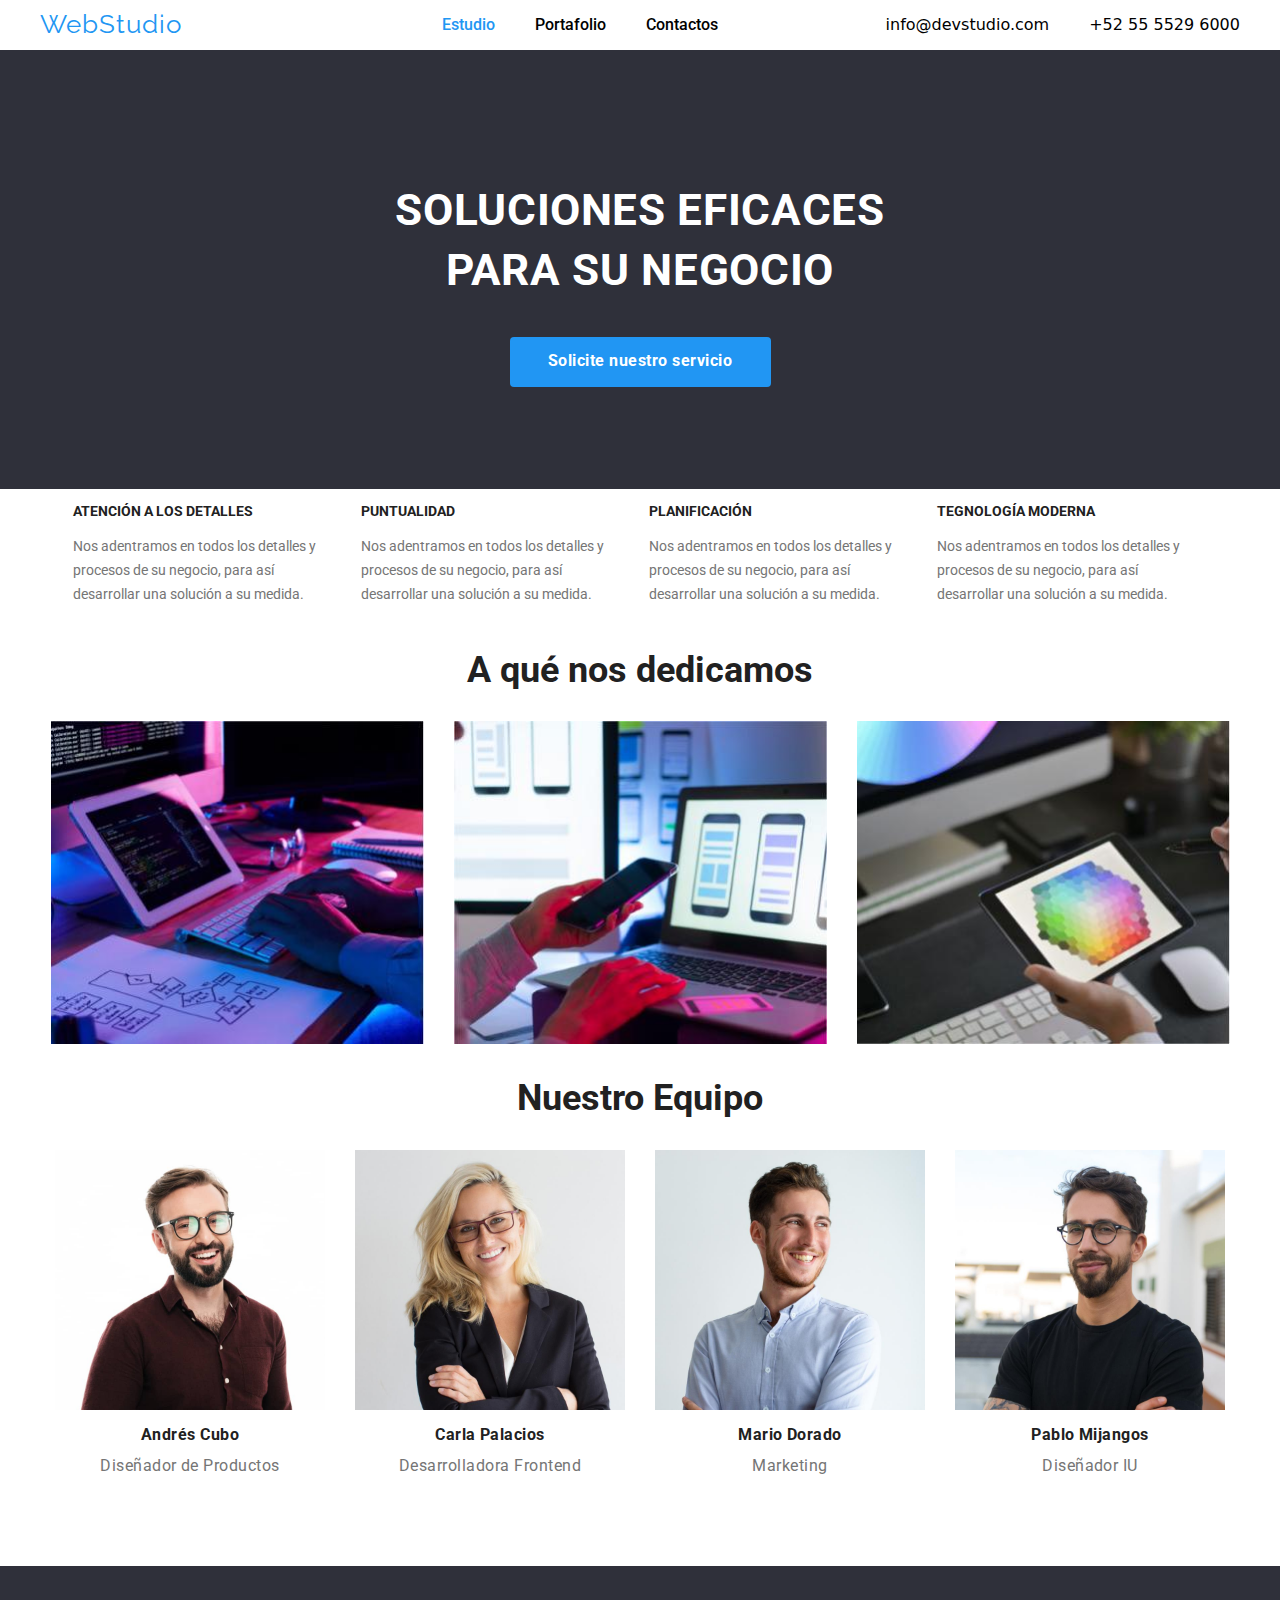
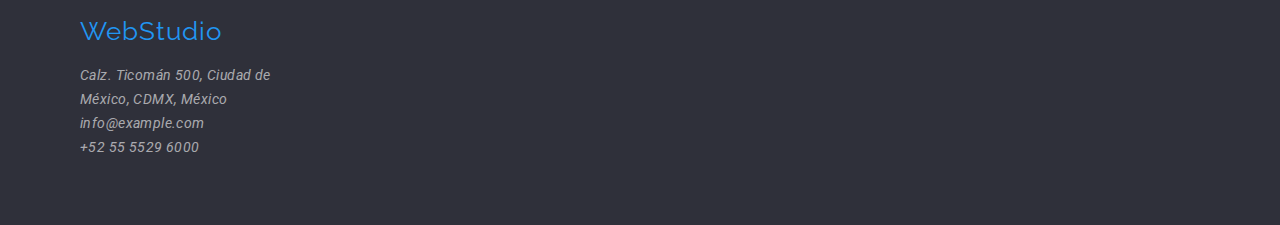
==== index.html @ a32d5612 "first commit" ====
<!DOCTYPE html>
<html lang="es">
  <head>
    <meta charset="UTF-8" />
    <meta name="viewport" content="width=device-width, initial-scale=1.0" />
    <title>WebStudio - Home</title>
    <link
      rel="stylesheet"
      href="https://cdnjs.cloudflare.com/ajax/libs/modern-normalize/1.0.0/modern-normalize.min.css"
    />
    <link rel="stylesheet" href="./CSS/styles.css" />
    <link rel="preconnect" href="https://fonts.googleapis.com" />
    <link rel="preconnect" href="https://fonts.gstatic.com" crossorigin />
    <link
      href="https://fonts.googleapis.com/css2?family=Raleway:wght@700&family=Roboto:wght@400;500;700&display=swap"
      rel="stylesheet"
    />
  </head>
  <body>
    <header class="container-header">
      <div class="container-nav">
        <a href="./index.html" class="logo-inicio">WebStudio</a>
        <nav>
          <ul class="site-nav">
            <li><a href="#" class="site-nav current">Estudio</a></li>
            <li><a href="./Portafolio.html" class="site-nav">Portafolio</a></li>
            <li><a href="#" class="site-nav">Contactos</a></li>
          </ul>
        </nav>
        <ul class="contacts-nav">
          <li>
            <a href="mailto:info@devstudio.com" class="contact-links"> info@devstudio.com</a>
          </li>
          <li><a href="tel:+525555296000" class="contact-links"> +52 55 5529 6000</a></li>
        </ul>
      </div>
    </header>
    <main>
      <section id="main__main" class="slogan-top">
        <div class="container-slogan-top">
          <h1>SOLUCIONES EFICACES PARA SU NEGOCIO</h1>
          <button type="button" class="boton-solicitud">Solicite nuestro servicio</button>
        </div>
      </section>
      <section id="main__descripcion">
        <ul class="descripcion-bloque container">
          <li>
            <h3 class="descripcion-titulos">ATENCIÓN A LOS DETALLES</h3>
            <p class="parrafos-descripcion container-text">
              Nos adentramos en todos los detalles y procesos de su negocio, para así desarrollar
              una solución a su medida.
            </p>
          </li>
          <li>
            <h3 class="descripcion-titulos">PUNTUALIDAD</h3>
            <p class="parrafos-descripcion container-text">
              Nos adentramos en todos los detalles y procesos de su negocio, para así desarrollar
              una solución a su medida.
            </p>
          </li>
          <li>
            <h3 class="descripcion-titulos">PLANIFICACIÓN</h3>
            <p class="parrafos-descripcion container-text">
              Nos adentramos en todos los detalles y procesos de su negocio, para así desarrollar
              una solución a su medida.
            </p>
          </li>
          <li>
            <h3 class="descripcion-titulos">TEGNOLOGÍA MODERNA</h3>
            <p class="parrafos-descripcion container-text">
              Nos adentramos en todos los detalles y procesos de su negocio, para así desarrollar
              una solución a su medida.
            </p>
          </li>
        </ul>
      </section>
      <section id="main__ofrecemos">
        <h2 class="que-ofrecemos-titulo">A qué nos dedicamos</h2>
        <ul class="imagenes-ofrecemos container">
          <li>
            <img src="./Images/caja-1.jpg" alt="primera-imagen-izq" width="373" />
          </li>
          <li>
            <img src="./Images/caja-2.jpg" alt="segunda-imagen-centro" width="373" />
          </li>
          <li>
            <img src="./Images/caja-3.jpg" alt="tercera-image-der" width="373" />
          </li>
        </ul>
      </section>
      <section id="main__Equipo" class="container-equipo">
        <h2 class="equipo">Nuestro Equipo</h2>
        <ul class="lista-img-equipo container">
          <li class="container-cards">
            <img
              class="imagen-equipo"
              src="./Images/Andres-Cubo.jpg"
              alt="Andres Cubo"
              width="270"
            />
            <h3 class="nombre">Andrés Cubo</h3>
            <p class="profesion">Diseñador de Productos</p>
          </li>
          <li class="container-cards">
            <img src="./Images/Carla-Palacios.jpg" width="270" alt="carla-palacios" />
            <h3 class="nombre">Carla Palacios</h3>
            <p class="profesion">Desarrolladora Frontend</p>
          </li>
          <li class="container-cards">
            <img src="./Images/Mario-Dorado.jpg" width="270" alt="mario-dorado" />
            <h3 class="nombre">Mario Dorado</h3>
            <p class="profesion">Marketing</p>
          </li>
          <li class="container-cards">
            <img src="./Images/Pablo-Mijangos.jpg" width="270" alt="pablo-mijangos" />
            <h3 class="nombre">Pablo Mijangos</h3>
            <p class="profesion">Diseñador IU</p>
          </li>
        </ul>
      </section>
    </main>
    <footer id="contacts-footer" class="footer-container">
      <div class="footer">
        <a href="#" class="logo-footer">WebStudio</a>
        <address>
          <div class="container-contact">
            <ul>
              <li>
                <a href="#" class="direccion">Calz. Ticomán 500, Ciudad de México, CDMX, México</a>
              </li>
              <li>
                <a class="email-footer" href="mailto:info@example.com"> info@example.com</a>
              </li>
              <li><a class="tel-footer" href="tel:+525555296000"> +52 55 5529 6000</a></li>
            </ul>
          </div>
        </address>
      </div>
    </footer>
  </body>
</html>
<!-- Este es el fin del codigo -->
---- CSS/styles.css ----
* a:link,
a:visited,
a:active {
  text-decoration: none;
}
.outline {
  outline: none;
}
ul {
  list-style: none;
}
.container {
  width: 1200px;
  padding-left: 15px;
  padding-right: 15px;
  margin: auto;
  background-color: #ffffff;
}
.logo-inicio {
  color: #2196f3;
  font-weight: normal;
  font-family: 'Raleway', sans-serif;
  font-size: 26px;
  letter-spacing: 0.04em;
  margin-right: 93px;
  justify-content: center;
  align-items: center;
  cursor: pointer;
  padding-top: 10px;
}
.site-nav {
  color: black;
  font-family: 'Roboto', Arial, Helvetica, sans-serif;
  font-weight: 500;
  display: flex;
  column-gap: 40px;
  justify-content: center;
  align-items: center;
}
.site-nav:hover,
.site-nav:focus {
  color: #2196f3;
}
.contact-links {
  color: black;
}
.contact-links:hover,
.contact-links:focus {
  color: #2196f3;
}
.contacts-nav {
  display: flex;
  column-gap: 40px;
  justify-content: center;
  align-items: center;
}
.current {
  color: #2196f3;
  font-family: 'Roboto', Arial, Helvetica, sans-serif;
}
.container-nav {
  width: 1200px;
  background-color: #ffffff;
  justify-content: space-between;
  display: flex;
}
.container-header {
  width: auto;
  background-color: #fff;
  justify-content: center;
  align-content: center;
  align-items: center;
  display: flex;
}
.boton-solicitud {
  color: white;
  font-family: 'Roboto', Arial, Helvetica, sans-serif;
  font-size: 16px;
  font-weight: 700;
  text-align: center;
  background-color: #2196f3;
  border: none;
  border-radius: 4px;
  width: 261px;
  height: 50px;
  cursor: pointer;
  letter-spacing: 0.5px;
}
.boton-solicitud:hover,
.boton-solicitud:focus {
  color: white;
  font-family: 'Roboto', Arial, Helvetica, sans-serif;
  font-size: 16px;
  text-align: center;
  background-color: #2196f3;
  border: none;
  border-radius: 4px;
  width: 261px;
  height: 50px;
  cursor: pointer;
  box-shadow: #000000 0px 4px 4px 0px;
}
.slogan-top {
  color: white;
  font-size: 22px;
  font-family: 'Roboto', Arial, Helvetica, sans-serif;
  font-weight: 900;
  text-align: center;
  background-color: #2f303a;
  align-items: center;
  width: auto;
  line-height: 60px;
  letter-spacing: 0.03em;
  display: block;
  border-style: none;
  margin-inline-end: 0px;
  margin-inline-start: 0px;
}
.container-slogan-top {
  width: 522px;
  padding-top: 100px;
  padding-left: 15px;
  padding-right: 15px;
  padding-bottom: 100px;
  margin: auto;
  align-items: center;
  background-color: #2f303a;
}
.descripcion-bloque {
  width: 1200px;
  box-sizing: border-box;
  display: flex;
  flex-wrap: wrap;
  justify-content: space-evenly;
}
.descripcion-titulos {
  font-family: 'roboto', Arial, Helvetica, sans-serif;
  font-weight: bolder;
  font-size: 14px;
  color: #212121;
  line-height: 16.41px;
}
.descripcion-titulos:hover,
.descripcion-titulos:focus {
  font-family: 'roboto', Arial, Helvetica, sans-serif;
  font-size: 14px;
  color: #757575;
}
.parrafos-descripcion {
  color: #757575;
  font-family: 'roboto', Arial, Helvetica, sans-serif;
  line-height: 24px;
  letter-spacing: 3%;
  font-size: 14px;
}
.que-ofrecemos-container {
  width: 1200;
  height: 486;
}
.que-ofrecemos-titulo {
  font-family: 'Roboto', Arial, Helvetica, sans-serif;
  font-size: 36px;
  letter-spacing: 3%;
  color: #212121;
  text-align: center;
}
.imagenes-ofrecemos {
  background: rgb(255, 255, 255);
  box-sizing: border-box;
  display: inline-flex;
  display: flex;
  gap: 30px;
  justify-content: center;
}
.equipo {
  font-family: 'Roboto', Arial, Helvetica, sans-serif;
  font-size: 36px;
  letter-spacing: 3%;
  color: #212121;
  text-align: center;
}
.container-equipo {
  width: 1200px;
  margin: auto;
  justify-content: center;
  background-color: rgb(255, 255, 255);
  flex-basis: content;
}
.lista-img-equipo {
  background: rgb(255, 255, 255);
  box-sizing: border-box;
  display: inline-flex;
  display: flex;
  gap: 30px;
  justify-content: center;
  margin-bottom: 30px;
}
.container-cards {
  width: 270px;
  background-color: #ffffff;
  padding-bottom: 15px;
  justify-content: center;
}
.container-cards:hover {
  width: 270px;
  background-color: #ffffff;
  padding-bottom: 15px;
  border-radius: 0px 0px 4px 4px;
  box-shadow: 0px 2px 1px 0px rgba(0, 0, 0, 0.2), 0px 1px 1px 0px rgba(0, 0, 0, 0.14),
    0px 1px 3px 0px rgba(0, 0, 0, 0.12);
  justify-content: center;
}
.container-cards-position {
  width: 1200px;
  background-color: #ffffff;
  display: flex;
  justify-items: center;
}
.crads-order-portfolio {
  display: flex;
  flex-wrap: wrap;
  gap: 25px;
  background-color: #ffffff;
}
.card-portafolio {
  width: 370px;
  display: inline-block;
  text-align: justify;
  background: #ffffff;
}
.card-portafolio:hover {
  width: 370px;
  display: inline-block;
  text-align: justify;
  border: 1px solid #eee;
  background: #ffffff;
  box-shadow: 1px 4px 6px 0px rgba(0, 0, 0, 0.16), 0px 4px 4px 0px rgba(0, 0, 0, 0.06),
    0px 1px 1px 0px rgba(0, 0, 0, 0.12);
  cursor: pointer;
}
.nombre {
  font-family: 'Roboto', Arial, Helvetica, sans-serif;
  font-size: 16px;
  font-weight: bolder;
  line-height: 10px;
  letter-spacing: 0.03em;
  color: #212121;
  text-align: center;
}
.profesion {
  font-family: 'Roboto', Arial, Helvetica, sans-serif;
  font-size: 16px;
  font-weight: 400;
  line-height: 19px;
  letter-spacing: 0.03em;
  color: #757575;
  text-align: center;
}
.logo-footer {
  color: #2196f3;
  font-weight: normal;
  font-family: 'Raleway', sans-serif;
  font-size: 26px;
  line-height: 31px;
  letter-spacing: 0.04em;
  width: 1200px;
  padding: 40px;
}
.direccion {
  font-family: 'Roboto', sans-serif;
  font-size: 14px;
  font-weight: 400;
  line-height: 24px;
  letter-spacing: 0.03em;
  text-align: left;
  color: #ffffff99;
}
.direccion:hover,
.direccion:focus {
  font-family: 'Roboto', sans-serif;
  font-size: 14px;
  font-weight: 400;
  line-height: 24px;
  letter-spacing: 0.03em;
  text-align: left;
  color: #ffffff;
}
.footer-container {
  width: auto;
  background-color: #2f303a;
  justify-content: center;
  padding-top: 50px;
  padding-bottom: 50px;
  display: flex;
  margin-top: 60px;
}
.footer {
  background: #2f303a;
  width: 1200px;
  /* display: flex; */
  background-color: #2f303a;
}
.container-contact {
  max-width: 240px;
  line-height: 10px;
}
.email-footer {
  font-family: 'Roboto', sans-serif;
  font-size: 14px;
  font-weight: 400;
  line-height: 24px;
  letter-spacing: 0.03em;
  text-align: left;
  color: #ffffff99;
}
.email-footer:hover,
.email-footer:focus {
  font-family: 'Roboto', sans-serif;
  font-size: 14px;
  font-weight: 400;
  line-height: 24px;
  letter-spacing: 0.03em;
  text-align: left;
  color: #ffffff;
}
.tel-footer {
  font-family: 'Roboto', sans-serif;
  font-size: 14px;
  font-weight: 400;
  line-height: 24px;
  letter-spacing: 0.03em;
  text-align: left;
  color: #ffffff99;
}
.tel-footer:hover,
.tel-footer:focus {
  font-family: 'Roboto', sans-serif;
  font-size: 14px;
  font-weight: 400;
  line-height: 24px;
  letter-spacing: 0.03em;
  text-align: left;
  color: #ffffff;
}
.botones-portafolio {
  display: flex;
  gap: 15px;
  justify-content: center;
  background-color: #ffffff;
  margin-top: 106px;
}
.boton-top-portafolio {
  width: 128px;
  height: 38px;
  top: 186px;
  left: 712px;
  border-radius: 4px;
  font-family: 'Roboto', sans-serif;
  font-size: 16px;
  font-weight: 500;
  line-height: 26px;
  letter-spacing: 0.03em;
  text-align: center;
  color: #212121;
  border: none;
  background-color: #2121;
  cursor: pointer;
}
.boton-top-portafolio:hover,
.boton-top-portafolio:focus {
  width: 128px;
  height: 38px;
  top: 186px;
  left: 712px;
  border-radius: 4px;
  font-family: 'Roboto', sans-serif;
  font-size: 16px;
  font-weight: 500;
  line-height: 26px;
  letter-spacing: 0.03em;
  text-align: center;
  color: #ffffff;
  border: none;
  background-color: #2196f3;
  cursor: pointer;
}
.container-images-portafolio {
  background-color: #fff;
  justify-content: center;
  align-content: center;
  display: flex;
  padding-bottom: 94px;
  padding-top: 94px;
}

.nombre-de-producto {
  font-family: 'Roboto', sans-serif;
  color: #212121;
  font-size: 18px;
  font-weight: 700;
  letter-spacing: 0.06em;
  text-align: left;
  width: 322px;
  /* box-sizing: content-box; */
  padding: 24px;
  padding-top: 20px;
  box-sizing: border-box;
  margin: 0px;
}
.nombre-de-producto-poster {
  font-family: 'Roboto', sans-serif;
  color: #212121;
  font-size: 18px;
  font-weight: 700;
  letter-spacing: 0.06em;
  text-align: left;
  width: 322px;
  box-sizing: content-box;
  padding: 24px;
  /* box-sizing: border-box; */
  margin: 0px;
}

.categoria {
  font-family: 'Roboto', sans-serif;
  color: #757575;
  font-size: 16px;
  font-weight: 400;
  line-height: 0;
  letter-spacing: 0.03rem;
  text-align: left;
  width: 322px;
  padding: 24px;
  padding-top: 2px;
  padding-bottom: 20px;
  box-sizing: border-box;
}
.categoria-2 {
  font-family: 'Roboto', sans-serif;
  color: #757575;
  font-size: 16px;
  font-weight: 400;
  line-height: 0;
  letter-spacing: 0.03rem;
  text-align: left;
  width: 322px;
  padding: 10px;
  margin-bottom: 0px;
  box-sizing: border-box;
}
.footer-container-portafolio {
  width: auto;
  background-color: #2f303a;
  justify-content: center;
  margin-top: 94px;
  padding-top: 60px;
  padding-bottom: 60px;
  display: flex;
}
.footer-portafolio {
  background: #2f303a;
  width: 1200px;
  /* display: flex; */
  background-color: #2f303a;
}
.direccion-portafolio {
  font-family: 'Roboto', sans-serif;
  font-size: 14px;
  font-weight: 400;
  line-height: 24px;
  letter-spacing: 0.03em;
  text-align: left;
  color: #ffffff99;
}
.direccion-portafolio:hover,
.direccion-portafolio:focus {
  font-family: 'Roboto', sans-serif;
  font-size: 14px;
  font-weight: 400px;
  line-height: 24px;
  letter-spacing: 0.03em;
  text-align: left;
  color: #ffffff;
}
.email-footer-portafolio {
  font-family: 'Roboto', sans-serif;
  font-size: 14px;
  font-weight: 400;
  line-height: 24px;
  letter-spacing: 0.03em;
  text-align: left;
  color: #ffffff99;
}
.email-footer-portafolio:hover,
.email-footer-portafolio:focus {
  font-family: 'Roboto', sans-serif;
  font-size: 14px;
  font-weight: 400;
  line-height: 24px;
  letter-spacing: 0.03em;
  text-align: left;
  color: #ffffff;
}
.tel-footer-portafolio {
  font-family: 'Roboto', sans-serif;
  font-size: 14px;
  font-weight: 400;
  line-height: 24px;
  letter-spacing: 0.03em;
  text-align: left;
  color: #ffffff99;
}
.tel-footer-portafolio:hover,
.tel-footer-portafolio:focus {
  font-family: 'Roboto', sans-serif;
  font-size: 14px;
  font-weight: 400;
  line-height: 24px;
  letter-spacing: 0.03em;
  text-align: left;
  color: #ffffff;
}
.container-text {
  width: 270px;
  gap: 30;
}
.texto-redes {
  color: #fff;
  font-family: 'Roboto', sans-serif;
  font-size: 14px;
  font-style: normal;
  font-weight: 700;
  line-height: normal;
  letter-spacing: 0.42px;
  text-transform: uppercase;
}
.redes-properties {
  width: 800px;
  background-color: #2f303a;
  margin-right: 800px;
}
/* Este es el fin del codigo */
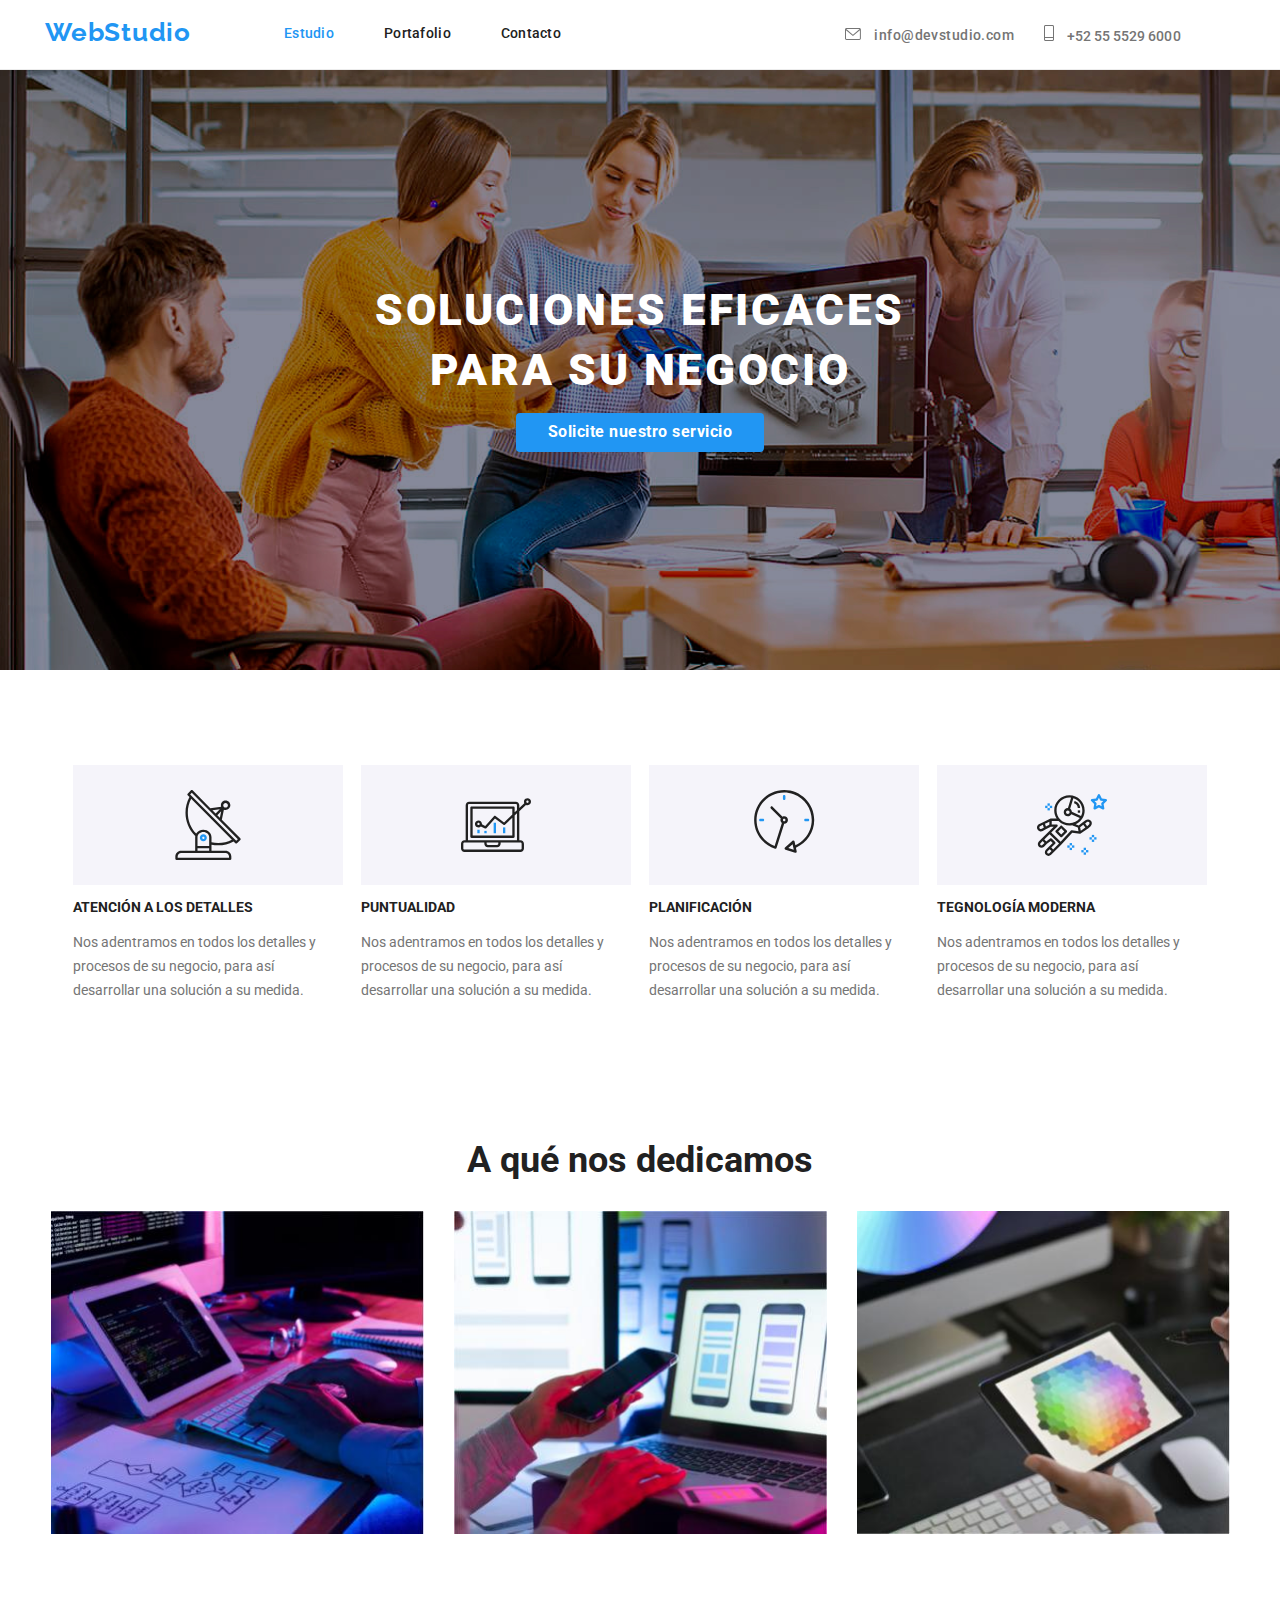
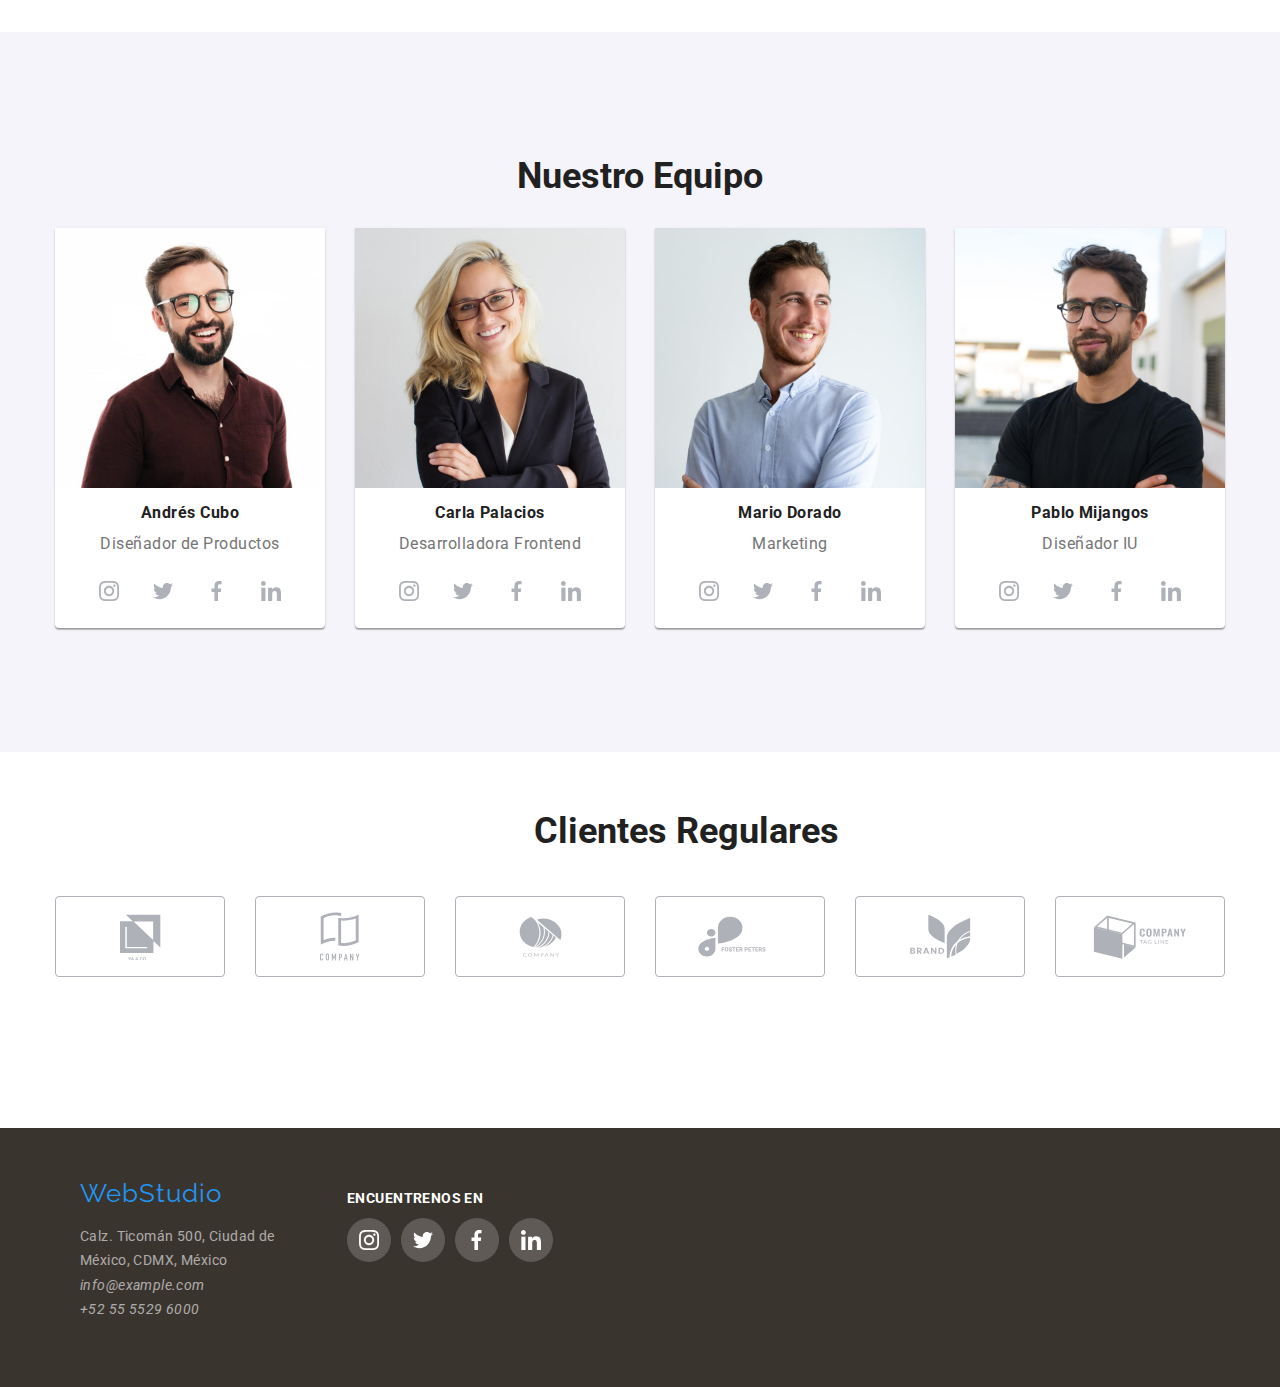
==== commit 0dc74299: "Commint 2" ====
--- a/index.html
+++ b/index.html
@@ -17,34 +17,59 @@
     />
   </head>
   <body>
-    <header class="container-header">
-      <div class="container-nav">
-        <a href="./index.html" class="logo-inicio">WebStudio</a>
-        <nav>
-          <ul class="site-nav">
-            <li><a href="#" class="site-nav current">Estudio</a></li>
-            <li><a href="./Portafolio.html" class="site-nav">Portafolio</a></li>
-            <li><a href="#" class="site-nav">Contactos</a></li>
-          </ul>
-        </nav>
-        <ul class="contacts-nav">
-          <li>
-            <a href="mailto:info@devstudio.com" class="contact-links"> info@devstudio.com</a>
-          </li>
-          <li><a href="tel:+525555296000" class="contact-links"> +52 55 5529 6000</a></li>
-        </ul>
-      </div>
+    <header class="container-header border-bottom">
+      <nav class="container navigation__container">
+        <ul class="list pv-main m-0">
+          <li class="container-logo">
+            <a href="./index.html" class="header-logo link current">
+              <span class="logo-blue"> WebStudio</span>
+            </a>
+          </li>
+        </ul>
+        <ul class="hero__navegation pv-main pv-navigavion m-0">
+          <li>
+            <a href="./index.html" class="header-menu current link"> Estudio</a>
+          </li>
+          <li>
+            <a href="./Portafolio.html" class="link">Portafolio</a>
+          </li>
+          <li>
+            <a href="#" class="link">Contacto</a>
+          </li>
+        </ul>
+        <ul class="hero__contact list pv-contacts m-0">
+          <li class="header-email link">
+            <svg class="icon-sobre header-email link">
+              <use href="./Images/icons/symbol-defs.svg#icon-sobre"></use>
+            </svg>
+            <a class="header-email gap-email link" href="mailto:info@devstudio.com"
+              >info@devstudio.com</a
+            >
+          </li>
+          <li class="p-0 header-tel">
+            <svg class="icon-tel header-tel link">
+              <use href="./Images/icons/symbol-defs.svg#icon-telefono"></use>
+            </svg>
+            <a class="header-tel gap-tel link" href="tel:+525555296000">+52 55 5529 6000</a>
+          </li>
+        </ul>
+      </nav>
     </header>
     <main>
-      <section id="main__main" class="slogan-top">
-        <div class="container-slogan-top">
-          <h1>SOLUCIONES EFICACES PARA SU NEGOCIO</h1>
+      <section id="main__main" class="slogan-top bg">
+        <div class="container-slogan-top m-0">
+          <h1 class="tamano-texto m-0">SOLUCIONES EFICACES PARA SU NEGOCIO</h1>
           <button type="button" class="boton-solicitud">Solicite nuestro servicio</button>
         </div>
       </section>
       <section id="main__descripcion">
         <ul class="descripcion-bloque container">
           <li>
+            <div class="icons-bg">
+              <svg class="bg-icon ventajas-icon">
+                <use href="./Images/icons/symbol-defs.svg#icon-antena"></use>
+              </svg>
+            </div>
             <h3 class="descripcion-titulos">ATENCIÓN A LOS DETALLES</h3>
             <p class="parrafos-descripcion container-text">
               Nos adentramos en todos los detalles y procesos de su negocio, para así desarrollar
@@ -52,6 +77,11 @@
             </p>
           </li>
           <li>
+            <div class="icons-bg">
+              <svg class="bg-icon ventajas-icon">
+                <use href="./Images/icons/symbol-defs.svg#icon-diagrama"></use>
+              </svg>
+            </div>
             <h3 class="descripcion-titulos">PUNTUALIDAD</h3>
             <p class="parrafos-descripcion container-text">
               Nos adentramos en todos los detalles y procesos de su negocio, para así desarrollar
@@ -59,6 +89,11 @@
             </p>
           </li>
           <li>
+            <div class="icons-bg">
+              <svg class="bg-icon ventajas-icon">
+                <use href="./Images/icons/symbol-defs.svg#icon-reloj"></use>
+              </svg>
+            </div>
             <h3 class="descripcion-titulos">PLANIFICACIÓN</h3>
             <p class="parrafos-descripcion container-text">
               Nos adentramos en todos los detalles y procesos de su negocio, para así desarrollar
@@ -66,6 +101,11 @@
             </p>
           </li>
           <li>
+            <div class="icons-bg">
+              <svg class="bg-icon ventajas-icon">
+                <use href="./Images/icons/symbol-defs.svg#icon-astronauta"></use>
+              </svg>
+            </div>
             <h3 class="descripcion-titulos">TEGNOLOGÍA MODERNA</h3>
             <p class="parrafos-descripcion container-text">
               Nos adentramos en todos los detalles y procesos de su negocio, para así desarrollar
@@ -74,7 +114,7 @@
           </li>
         </ul>
       </section>
-      <section id="main__ofrecemos">
+      <section id="main__ofrecemos" class="que-ofrecemos-container">
         <h2 class="que-ofrecemos-titulo">A qué nos dedicamos</h2>
         <ul class="imagenes-ofrecemos container">
           <li>
@@ -100,42 +140,240 @@
             />
             <h3 class="nombre">Andrés Cubo</h3>
             <p class="profesion">Diseñador de Productos</p>
+            <ul class="icons-list p-0">
+              <li class="icon-item">
+                <a href="" class="icon-item">
+                  <svg class="social-media-icons-cards">
+                    <use href="./Images/icons/symbol-defs.svg#icon-instagram"></use>
+                  </svg>
+                </a>
+              </li>
+              <li class="icon-item">
+                <a href="" class="icon-item"
+                  ><svg class="social-media-icons-cards">
+                    <use href="./Images/icons/symbol-defs.svg#icon-twitter"></use>
+                  </svg>
+                </a>
+              </li>
+              <li class="icon-item">
+                <a href="" class="icon-item"
+                  ><svg class="social-media-icons-cards">
+                    <use href="./Images/icons/symbol-defs.svg#icon-facebook"></use>
+                  </svg>
+                </a>
+              </li>
+              <li class="icon-item">
+                <a href="" class="icon-item"
+                  ><svg class="social-media-icons-cards">
+                    <use href="./Images/icons/symbol-defs.svg#icon-linkedin"></use>
+                  </svg>
+                </a>
+              </li>
+            </ul>
           </li>
           <li class="container-cards">
             <img src="./Images/Carla-Palacios.jpg" width="270" alt="carla-palacios" />
             <h3 class="nombre">Carla Palacios</h3>
             <p class="profesion">Desarrolladora Frontend</p>
+            <ul class="icons-list p-0">
+              <li class="icon-item">
+                <a href="" class="icon-item">
+                  <svg class="social-media-icons-cards">
+                    <use href="./Images/icons/symbol-defs.svg#icon-instagram"></use>
+                  </svg>
+                </a>
+              </li>
+              <li class="icon-item">
+                <a href="" class="icon-item"
+                  ><svg class="social-media-icons-cards">
+                    <use href="./Images/icons/symbol-defs.svg#icon-twitter"></use>
+                  </svg>
+                </a>
+              </li>
+              <li class="icon-item">
+                <a href="" class="icon-item"
+                  ><svg class="social-media-icons-cards">
+                    <use href="./Images/icons/symbol-defs.svg#icon-facebook"></use>
+                  </svg>
+                </a>
+              </li>
+              <li class="icon-item">
+                <a href="" class="icon-item"
+                  ><svg class="social-media-icons-cards">
+                    <use href="./Images/icons/symbol-defs.svg#icon-linkedin"></use>
+                  </svg>
+                </a>
+              </li>
+            </ul>
           </li>
           <li class="container-cards">
             <img src="./Images/Mario-Dorado.jpg" width="270" alt="mario-dorado" />
             <h3 class="nombre">Mario Dorado</h3>
             <p class="profesion">Marketing</p>
+            <ul class="icons-list p-0">
+              <li class="icon-item">
+                <a href="" class="icon-item">
+                  <svg class="social-media-icons-cards">
+                    <use href="./Images/icons/symbol-defs.svg#icon-instagram"></use>
+                  </svg>
+                </a>
+              </li>
+              <li class="icon-item">
+                <a href="" class="icon-item"
+                  ><svg class="social-media-icons-cards">
+                    <use href="./Images/icons/symbol-defs.svg#icon-twitter"></use>
+                  </svg>
+                </a>
+              </li>
+              <li class="icon-item">
+                <a href="" class="icon-item"
+                  ><svg class="social-media-icons-cards">
+                    <use href="./Images/icons/symbol-defs.svg#icon-facebook"></use>
+                  </svg>
+                </a>
+              </li>
+              <li class="icon-item">
+                <a href="" class="icon-item"
+                  ><svg class="social-media-icons-cards">
+                    <use href="./Images/icons/symbol-defs.svg#icon-linkedin"></use>
+                  </svg>
+                </a>
+              </li>
+            </ul>
           </li>
           <li class="container-cards">
             <img src="./Images/Pablo-Mijangos.jpg" width="270" alt="pablo-mijangos" />
             <h3 class="nombre">Pablo Mijangos</h3>
             <p class="profesion">Diseñador IU</p>
+            <ul class="icons-list p-0">
+              <li class="icon-item">
+                <a href="" class="icon-item">
+                  <svg class="social-media-icons-cards">
+                    <use href="./Images/icons/symbol-defs.svg#icon-instagram"></use>
+                  </svg>
+                </a>
+              </li>
+              <li class="icon-item">
+                <a href="" class="icon-item"
+                  ><svg class="social-media-icons-cards">
+                    <use href="./Images/icons/symbol-defs.svg#icon-twitter"></use>
+                  </svg>
+                </a>
+              </li>
+              <li class="icon-item">
+                <a href="" class="icon-item"
+                  ><svg class="social-media-icons-cards">
+                    <use href="./Images/icons/symbol-defs.svg#icon-facebook"></use>
+                  </svg>
+                </a>
+              </li>
+              <li class="icon-item">
+                <a href="" class="icon-item"
+                  ><svg class="social-media-icons-cards">
+                    <use href="./Images/icons/symbol-defs.svg#icon-linkedin"></use>
+                  </svg>
+                </a>
+              </li>
+            </ul>
+          </li>
+        </ul>
+      </section>
+      <section id="clientes" class="container-clientes">
+        <h2 class="p-0 p-1 estilo-clientes-titulo">Clientes Regulares</h2>
+        <ul class="container-icons-clientes p-0">
+          <li class="icons-list-clientes">
+            <a href="" class="recuadro-exterior medidas-recuadro">
+              <svg class="icon-cliente1 icon-hover">
+                <use href="./Images/icons/symbol-defs.svg#icon-clientes-regulares-1"></use>
+              </svg>
+            </a>
+          </li>
+          <li class="icons-list-clientes">
+            <a href="" class="recuadro-exterior medidas-recuadro">
+              <svg class="icon-cliente2 icon-hover">
+                <use href="./Images/icons/symbol-defs.svg#icon-clientes-regulares-2"></use>
+              </svg>
+            </a>
+          </li>
+          <li class="icons-list-clientes">
+            <a href="" class="recuadro-exterior medidas-recuadro">
+              <svg class="icon-cliente3 icon-hover">
+                <use href="./Images/icons/symbol-defs.svg#icon-clientes-regulares-3"></use>
+              </svg>
+            </a>
+          </li>
+          <li class="icons-list-clientes">
+            <a href="" class="recuadro-exterior medidas-recuadro">
+              <svg class="icon-cliente4 icon-hover">
+                <use href="./Images/icons/symbol-defs.svg#icon-clientes-regulares-4"></use>
+              </svg>
+            </a>
+          </li>
+          <li class="icons-list-clientes">
+            <a href="" class="recuadro-exterior medidas-recuadro">
+              <svg class="icon-cliente5 icon-hover">
+                <use href="./Images/icons/symbol-defs.svg#icon-clientes-regulares-5"></use>
+              </svg>
+            </a>
+          </li>
+          <li class="icons-list-clientes">
+            <a href="" class="recuadro-exterior medidas-recuadro">
+              <svg class="icon-cliente6 icon-hover">
+                <use href="./Images/icons/symbol-defs.svg#icon-clientes-regulares-6"></use>
+              </svg>
+            </a>
           </li>
         </ul>
       </section>
     </main>
     <footer id="contacts-footer" class="footer-container">
-      <div class="footer">
-        <a href="#" class="logo-footer">WebStudio</a>
-        <address>
-          <div class="container-contact">
-            <ul>
-              <li>
-                <a href="#" class="direccion">Calz. Ticomán 500, Ciudad de México, CDMX, México</a>
-              </li>
-              <li>
-                <a class="email-footer" href="mailto:info@example.com"> info@example.com</a>
-              </li>
-              <li><a class="tel-footer" href="tel:+525555296000"> +52 55 5529 6000</a></li>
-            </ul>
-          </div>
-        </address>
-      </div>
+      <address class="footer">
+        <div class="container-contact">
+          <a href="#" class="logo-footer">WebStudio</a>
+          <ul>
+            <li>
+              <a href="#" class="direccion">Calz. Ticomán 500, Ciudad de México, CDMX, México</a>
+            </li>
+            <li>
+              <a class="email-footer" href="mailto:info@example.com"> info@example.com</a>
+            </li>
+            <li><a class="tel-footer" href="tel:+525555296000"> +52 55 5529 6000</a></li>
+          </ul>
+        </div>
+        <div class="redes-footer-container">
+          <h2 class="redes-footer-title">encuentrenos en</h2>
+          <ul class="icons-list-footer p-0">
+            <li class="icon-item-footer">
+              <a href="" class="icon-item-footer">
+                <svg class="social-media-icons-cards-footer">
+                  <use href="./Images/icons/symbol-defs.svg#icon-instagram"></use>
+                </svg>
+              </a>
+            </li>
+            <li class="icon-item-footer">
+              <a href="" class="icon-item-footer"
+                ><svg class="social-media-icons-cards-footer">
+                  <use href="./Images/icons/symbol-defs.svg#icon-twitter"></use>
+                </svg>
+              </a>
+            </li>
+            <li class="icon-item-footer">
+              <a href="" class="icon-item-footer"
+                ><svg class="social-media-icons-cards-footer">
+                  <use href="./Images/icons/symbol-defs.svg#icon-facebook"></use>
+                </svg>
+              </a>
+            </li>
+            <li class="icon-item-footer">
+              <a href="" class="icon-item-footer"
+                ><svg class="social-media-icons-cards-footer">
+                  <use href="./Images/icons/symbol-defs.svg#icon-linkedin"></use>
+                </svg>
+              </a>
+            </li>
+          </ul>
+        </div>
+      </address>
     </footer>
   </body>
 </html>
--- a/CSS/styles.css
+++ b/CSS/styles.css
@@ -3,11 +3,21 @@
 a:active {
   text-decoration: none;
 }
+:root {
+  --blue: #2196f3;
+  --black: #212121;
+}
 .outline {
   outline: none;
 }
 ul {
   list-style: none;
+}
+.p-0 {
+  margin: 0px;
+}
+.p-1 {
+  margin-left: 93px;
 }
 .container {
   width: 1200px;
@@ -16,6 +26,135 @@
   margin: auto;
   background-color: #ffffff;
 }
+/* Prueba de nuevos atributos del header */
+.list {
+  list-style: none;
+}
+.border-bottom {
+  border-bottom: #ececec 1px solid;
+}
+.navigation__container {
+  width: 1200px;
+  display: flex;
+  background-color: #ffffff;
+  padding-left: 5px;
+}
+.pv-main {
+  padding: 24px 0px 25px 0px;
+}
+.pv-navigavion {
+  padding-left: 93px;
+}
+.pv-contacts {
+  padding-left: 284px;
+}
+.hero__navegation {
+  display: flex;
+  column-gap: 50px;
+  justify-content: flex-start;
+  align-content: center;
+  background-color: #ffffff;
+}
+.p-0 {
+  padding: 0px;
+}
+.m-0 {
+  margin: 0%;
+}
+.header-menu.current {
+  color: var(--blue);
+}
+.logo-blue {
+  color: var(--blue);
+  text-align: right;
+  font-family: 'Raleway';
+  font-size: 26px;
+  font-style: normal;
+  font-weight: 700;
+  letter-spacing: 0.03em;
+  cursor: pointer;
+}
+.link {
+  color: #212121;
+  font-family: 'Roboto', sans-serif;
+  font-size: 14px;
+  font-weight: 500;
+  line-height: 1.17em;
+  letter-spacing: 0.02em;
+  text-align: left;
+  cursor: pointer;
+}
+.link:hover {
+  color: var(--blue);
+}
+.link:focus {
+  color: var(--blue);
+}
+.header-logo {
+  padding-left: 0px;
+}
+.hero__contact {
+  display: flex;
+  justify-content: flex-end;
+  align-items: center;
+  background-color: #ffffff;
+}
+.header-email {
+  font-family: 'Roboto', sans-serif;
+  color: #757575;
+  font-size: 14px;
+  font-style: normal;
+  font-weight: 500;
+  line-height: 1.17em;
+  letter-spacing: 0.03em;
+  cursor: pointer;
+  background-color: #ffffff;
+}
+.header-email:hover .icon-sobre {
+  color: var(--blue);
+  fill: var(--blue);
+}
+.header-tel {
+  color: #757575;
+  font-family: 'Roboto', sans-serif;
+  font-size: 14px;
+  font-style: normal;
+  font-weight: 500;
+  line-height: 1.17em;
+  letter-spacing: 0.03px;
+  cursor: pointer;
+  background-color: #fff;
+}
+.header-tel:hover .icon-tel {
+  color: var(--blue);
+  fill: #2196f3;
+}
+.gap-email {
+  padding-left: 10px;
+  padding-right: 30px;
+}
+.gap-tel {
+  padding-left: 10px;
+}
+.icon-sobre {
+  justify-content: center;
+  justify-items: center;
+  align-items: center;
+  width: 16px;
+  height: 12px;
+  fill: #757575;
+  cursor: pointer;
+}
+.icon-tel {
+  justify-content: center;
+  align-items: center;
+  width: 10px;
+  height: 16px;
+  fill: #757575;
+  cursor: pointer;
+  background-color: #ffffff;
+}
+/* Fin codigo de prueba */
 .logo-inicio {
   color: #2196f3;
   font-weight: normal;
@@ -29,20 +168,23 @@
   padding-top: 10px;
 }
 .site-nav {
-  color: black;
+  color: #212121;
   font-family: 'Roboto', Arial, Helvetica, sans-serif;
   font-weight: 500;
   display: flex;
-  column-gap: 40px;
-  justify-content: center;
-  align-items: center;
+  column-gap: 50px;
+  justify-content: center;
+  align-items: center;
+  padding: 0%;
+  margin: 0px;
+  background-color: #ffffff;
 }
 .site-nav:hover,
 .site-nav:focus {
   color: #2196f3;
 }
 .contact-links {
-  color: black;
+  color: #757575;
 }
 .contact-links:hover,
 .contact-links:focus {
@@ -50,9 +192,13 @@
 }
 .contacts-nav {
   display: flex;
+  font-family: 'roboto';
+  font-weight: 500;
+  font-size: 14px;
   column-gap: 40px;
   justify-content: center;
   align-items: center;
+  margin-left: 0;
 }
 .current {
   color: #2196f3;
@@ -66,7 +212,15 @@
 }
 .container-header {
   width: auto;
-  background-color: #fff;
+  background-color: #ffffff;
+  justify-content: center;
+  align-content: center;
+  align-items: center;
+  display: flex;
+}
+.container-logo {
+  width: auto;
+  background-color: #ffffff;
   justify-content: center;
   align-content: center;
   align-items: center;
@@ -81,10 +235,9 @@
   background-color: #2196f3;
   border: none;
   border-radius: 4px;
-  width: 261px;
-  height: 50px;
   cursor: pointer;
   letter-spacing: 0.5px;
+  padding: 10px 32px;
 }
 .boton-solicitud:hover,
 .boton-solicitud:focus {
@@ -95,10 +248,9 @@
   background-color: #2196f3;
   border: none;
   border-radius: 4px;
-  width: 261px;
-  height: 50px;
   cursor: pointer;
   box-shadow: #000000 0px 4px 4px 0px;
+  padding: 10px 32px;
 }
 .slogan-top {
   color: white;
@@ -116,15 +268,129 @@
   margin-inline-end: 0px;
   margin-inline-start: 0px;
 }
+.tamano-texto {
+  font-family: Roboto;
+  font-size: 44px;
+  font-weight: 900;
+  line-height: 60px;
+  letter-spacing: 0.06em;
+  text-align: center;
+  /* width: 696px; */
+}
+.ventajas-icon {
+  width: 70px;
+  height: 70px;
+}
+.bg {
+  background-image: url(../Images/Imagen.png);
+  background-size: cover;
+  background-repeat: no-repeat;
+  height: 600px;
+}
 .container-slogan-top {
-  width: 522px;
-  padding-top: 100px;
+  width: 696px;
+  padding-top: 210px;
   padding-left: 15px;
   padding-right: 15px;
-  padding-bottom: 100px;
+  padding-bottom: 210px;
   margin: auto;
   align-items: center;
-  background-color: #2f303a;
+  /* background-color: #2f303a; */
+}
+.icons-bg {
+  background-color: #f5f4fa;
+  width: 270px;
+  height: 120px;
+  justify-items: center;
+  justify-content: center;
+  align-content: center;
+  align-items: center;
+  display: flex;
+}
+.icon-contacts:hover {
+  fill: #2196f3;
+  background-color: #ffffff;
+}
+.icons-list {
+  display: flex;
+  justify-content: center;
+  align-items: center;
+  gap: 10px;
+  background-color: #ffffff;
+}
+.icon-item {
+  fill: #afb1b8;
+  width: 44px;
+  height: 44px;
+  border-radius: 50%;
+  background-color: #ffffff;
+  display: flex;
+  justify-content: center;
+  justify-items: center;
+  align-items: center;
+  align-content: center;
+}
+.icon-item:hover,
+.icon-item:focus {
+  background-color: #2196f3;
+  fill: #ffffff;
+  outline: none;
+}
+
+/* iconos de las redes footer  */
+.redes-footer-title {
+  color: #fff;
+  font-family: Roboto;
+  font-size: 14px;
+  font-style: normal;
+  font-weight: 700;
+  line-height: normal;
+  letter-spacing: 0.42px;
+  text-transform: uppercase;
+}
+.icons-list-footer {
+  display: flex;
+  justify-content: center;
+  align-items: center;
+  gap: 10px;
+}
+.icon-item-footer {
+  fill: rgb(255, 255, 255);
+  width: 44px;
+  height: 44px;
+  border-radius: 50%;
+  background-color: rgba(255, 255, 255, 0.1);
+  display: flex;
+  justify-content: center;
+  justify-items: center;
+  align-items: center;
+  align-content: center;
+}
+.icon-item-footer:hover,
+.icon-item-footer:focus {
+  background-color: #2196f3;
+  fill: #ffffff;
+  outline: none;
+}
+.social-media-icons-cards-footer {
+  width: 20px;
+  height: 20px;
+}
+.redes-footer-container {
+  justify-content: flex-start;
+  align-content: flex-start;
+  /* background-color: #00a748; */
+}
+/* fin iconos footer  */
+
+.social-media-icons-cards {
+  width: 20px;
+  height: 20px;
+}
+.social-media-icons-cards:hover {
+  fill: #ffffff;
+  width: 20px;
+  height: 20px;
 }
 .descripcion-bloque {
   width: 1200px;
@@ -132,6 +398,7 @@
   display: flex;
   flex-wrap: wrap;
   justify-content: space-evenly;
+  padding-top: 95px;
 }
 .descripcion-titulos {
   font-family: 'roboto', Arial, Helvetica, sans-serif;
@@ -154,8 +421,11 @@
   font-size: 14px;
 }
 .que-ofrecemos-container {
-  width: 1200;
-  height: 486;
+  width: auto;
+  padding-top: 94px;
+  background-color: #ffffff;
+  justify-content: center;
+  justify-items: center;
 }
 .que-ofrecemos-titulo {
   font-family: 'Roboto', Arial, Helvetica, sans-serif;
@@ -165,12 +435,13 @@
   text-align: center;
 }
 .imagenes-ofrecemos {
-  background: rgb(255, 255, 255);
+  width: 1200;
+  background: #ffffff;
   box-sizing: border-box;
-  display: inline-flex;
   display: flex;
   gap: 30px;
   justify-content: center;
+  padding-bottom: 94px;
 }
 .equipo {
   font-family: 'Roboto', Arial, Helvetica, sans-serif;
@@ -180,14 +451,15 @@
   text-align: center;
 }
 .container-equipo {
-  width: 1200px;
-  margin: auto;
-  justify-content: center;
-  background-color: rgb(255, 255, 255);
+  width: auto;
+  justify-content: center;
+  background-color: #f5f4fa;
   flex-basis: content;
+  padding-bottom: 94px;
+  padding-top: 94px;
 }
 .lista-img-equipo {
-  background: rgb(255, 255, 255);
+  background: #f5f4fa;
   box-sizing: border-box;
   display: inline-flex;
   display: flex;
@@ -199,6 +471,10 @@
   width: 270px;
   background-color: #ffffff;
   padding-bottom: 15px;
+  justify-content: center;
+  border-radius: 0px 0px 4px 4px;
+  box-shadow: 0px 2px 1px 0px rgba(0, 0, 0, 0.2), 0px 1px 1px 0px rgba(0, 0, 0, 0.14),
+    0px 1px 3px 0px rgba(0, 0, 0, 0.12);
   justify-content: center;
 }
 .container-cards:hover {
@@ -211,10 +487,10 @@
   justify-content: center;
 }
 .container-cards-position {
-  width: 1200px;
-  background-color: #ffffff;
-  display: flex;
-  justify-items: center;
+  /* width: 1200px;
+  background-color: #af1bff;
+  display: flex;
+  justify-items: center; */
 }
 .crads-order-portfolio {
   display: flex;
@@ -223,17 +499,18 @@
   background-color: #ffffff;
 }
 .card-portafolio {
-  width: 370px;
+  width: 371px;
   display: inline-block;
   text-align: justify;
   background: #ffffff;
+  border: 1px solid #eee;
 }
 .card-portafolio:hover {
-  width: 370px;
+  width: 371px;
   display: inline-block;
   text-align: justify;
+  background: #ffffff;
   border: 1px solid #eee;
-  background: #ffffff;
   box-shadow: 1px 4px 6px 0px rgba(0, 0, 0, 0.16), 0px 4px 4px 0px rgba(0, 0, 0, 0.06),
     0px 1px 1px 0px rgba(0, 0, 0, 0.12);
   cursor: pointer;
@@ -255,6 +532,136 @@
   letter-spacing: 0.03em;
   color: #757575;
   text-align: center;
+}
+/* aqui comienza el codigo seccion cliente */
+.container-clientes {
+  width: auto;
+  justify-content: center;
+  background-color: #ffffff;
+  flex-basis: content;
+  padding-top: 59px;
+  padding-bottom: 151px;
+}
+.p-clientes {
+  margin: 0%;
+}
+.container-icons-clientes {
+  display: flex;
+  justify-content: center;
+  align-items: center;
+  gap: 30px;
+  background-color: #ffffff;
+}
+.estilo-clientes-titulo {
+  font-family: 'Roboto', Arial, Helvetica, sans-serif;
+  font-size: 36px;
+  letter-spacing: 3%;
+  color: #212121;
+  text-align: center;
+  padding-bottom: 44px;
+}
+.icon-cliente1 {
+  fill: #afb1b8;
+  width: 41px;
+  height: 46.7px;
+}
+.icon-cliente2 {
+  fill: #afb1b8;
+  width: 40px;
+  height: 52px;
+}
+.icon-cliente3 {
+  fill: #afb1b8;
+  width: 43px;
+  height: 41px;
+}
+.icon-cliente4 {
+  fill: #afb1b8;
+  width: 84px;
+  height: 41px;
+}
+.icon-cliente5 {
+  fill: #afb1b8;
+  width: 63px;
+  height: 45px;
+}
+.icon-cliente6 {
+  fill: #afb1b8;
+  width: 94px;
+  height: 44px;
+}
+.icon-hover:hover,
+.icon-hover:focus {
+  fill: #2196f3;
+  transition: 0.3s;
+  outline: none;
+}
+.recuadro-exterior {
+  width: 170px;
+  height: 81px;
+  justify-items: center;
+  justify-content: center;
+  align-content: center;
+  align-items: center;
+  border: 1px solid #afb1b8;
+  border-radius: 4px;
+  display: flex;
+  background-color: #ffffff;
+}
+.recuadro-exterior:hover,
+.recuadro-exterior:focus {
+  border: 1px solid #2196f3;
+  border-radius: 4px;
+  background-color: #ffffff;
+  transition: 0.3s;
+  outline: none;
+}
+/* final codigo seccion clientes */
+
+.logo-footer {
+  color: #2196f3;
+  font-weight: 700;
+  font-family: 'Raleway';
+  font-size: 26px;
+  font-style: normal;
+  letter-spacing: 0.04em;
+  width: 1200px;
+  text-align: left;
+  /* padding-top: 60px; */
+}
+.direccion {
+  font-family: 'Roboto';
+  font-size: 14px;
+  font-weight: 400;
+  line-height: 1.71;
+  letter-spacing: 0.03em;
+  text-align: left;
+  font-style: normal;
+  color: #ffffff99;
+}
+.direccion:hover,
+.direccion:focus {
+  font-family: 'Roboto', sans-serif;
+  font-size: 14px;
+  font-weight: 400;
+  line-height: 1.71;
+  letter-spacing: 0.03em;
+  text-align: left;
+  color: #ffffff;
+}
+.footer-container {
+  width: auto;
+  background-color: #3a342f;
+  justify-content: center;
+  padding-top: 50px;
+  padding-bottom: 50px;
+  display: flex;
+}
+.footer {
+  width: 1200px;
+  background-color: #3a342f;
+  gap: 70px;
+  display: flex;
 }
 .logo-footer {
   color: #2196f3;
@@ -266,43 +673,12 @@
   width: 1200px;
   padding: 40px;
 }
-.direccion {
-  font-family: 'Roboto', sans-serif;
-  font-size: 14px;
-  font-weight: 400;
-  line-height: 24px;
-  letter-spacing: 0.03em;
-  text-align: left;
-  color: #ffffff99;
-}
-.direccion:hover,
-.direccion:focus {
-  font-family: 'Roboto', sans-serif;
-  font-size: 14px;
-  font-weight: 400;
-  line-height: 24px;
-  letter-spacing: 0.03em;
-  text-align: left;
-  color: #ffffff;
-}
-.footer-container {
-  width: auto;
-  background-color: #2f303a;
-  justify-content: center;
-  padding-top: 50px;
-  padding-bottom: 50px;
-  display: flex;
-  margin-top: 60px;
-}
-.footer {
-  background: #2f303a;
-  width: 1200px;
-  /* display: flex; */
-  background-color: #2f303a;
-}
 .container-contact {
-  max-width: 240px;
-  line-height: 10px;
+  max-width: 237px;
+  /* line-height: 10px; */
+  /* background-color: #00a748; */
+  /* flex-direction: column;
+  display: flex; */
 }
 .email-footer {
   font-family: 'Roboto', sans-serif;
@@ -350,8 +726,8 @@
   margin-top: 106px;
 }
 .boton-top-portafolio {
-  width: 128px;
-  height: 38px;
+  /* width: 128px;
+  height: 38px; */
   top: 186px;
   left: 712px;
   border-radius: 4px;
@@ -368,8 +744,8 @@
 }
 .boton-top-portafolio:hover,
 .boton-top-portafolio:focus {
-  width: 128px;
-  height: 38px;
+  /* width: 128px;
+  height: 38px; */
   top: 186px;
   left: 712px;
   border-radius: 4px;
@@ -382,10 +758,30 @@
   color: #ffffff;
   border: none;
   background-color: #2196f3;
-  cursor: pointer;
+  border-radius: 4px;
+  background: #2196f3;
+  /* shadow-middle */
+  box-shadow: 0px 2px 2px 0px rgba(0, 0, 0, 0.12), 0px 1px 2px 0px rgba(0, 0, 0, 0.08),
+    0px 3px 1px 0px rgba(0, 0, 0, 0.1);
+  cursor: pointer;
+}
+.boton-Todo {
+  padding: 6px 18px 6px 17px;
+}
+.boton-Sitios-web {
+  padding: 6px 24px 6px 24px;
+}
+.boton-Aplicaciones {
+  padding: 6px 24px 6px 23px;
+}
+.boton-Diseño {
+  padding: 6px 26px 6px 25px;
+}
+.boton-Marketing {
+  padding: 6px 26px 6px 27px;
 }
 .container-images-portafolio {
-  background-color: #fff;
+  background-color: #ffffff;
   justify-content: center;
   align-content: center;
   display: flex;
@@ -451,17 +847,10 @@
 .footer-container-portafolio {
   width: auto;
   background-color: #2f303a;
-  justify-content: center;
-  margin-top: 94px;
-  padding-top: 60px;
-  padding-bottom: 60px;
-  display: flex;
-}
-.footer-portafolio {
-  background: #2f303a;
-  width: 1200px;
-  /* display: flex; */
-  background-color: #2f303a;
+  justify-content: right;
+}
+.footer-p {
+  padding: 60px 0px 47px 0px;
 }
 .direccion-portafolio {
   font-family: 'Roboto', sans-serif;
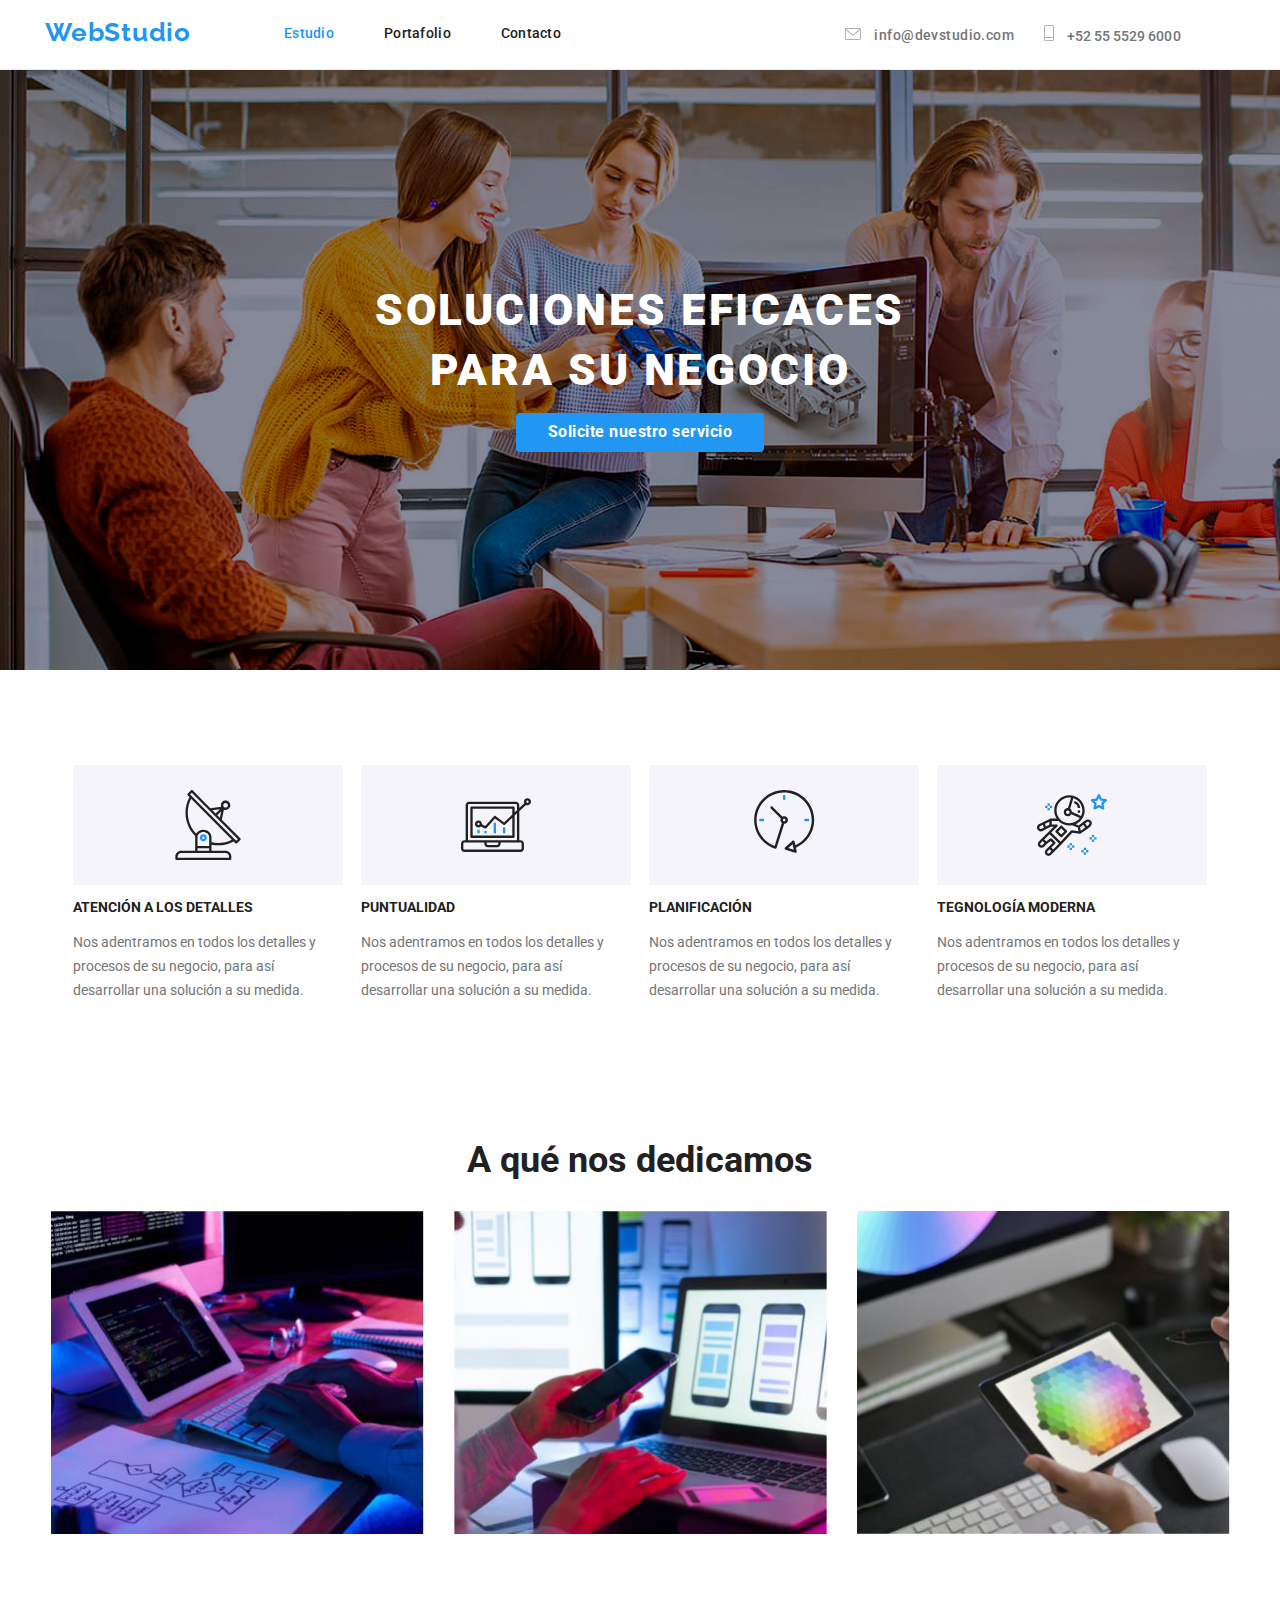
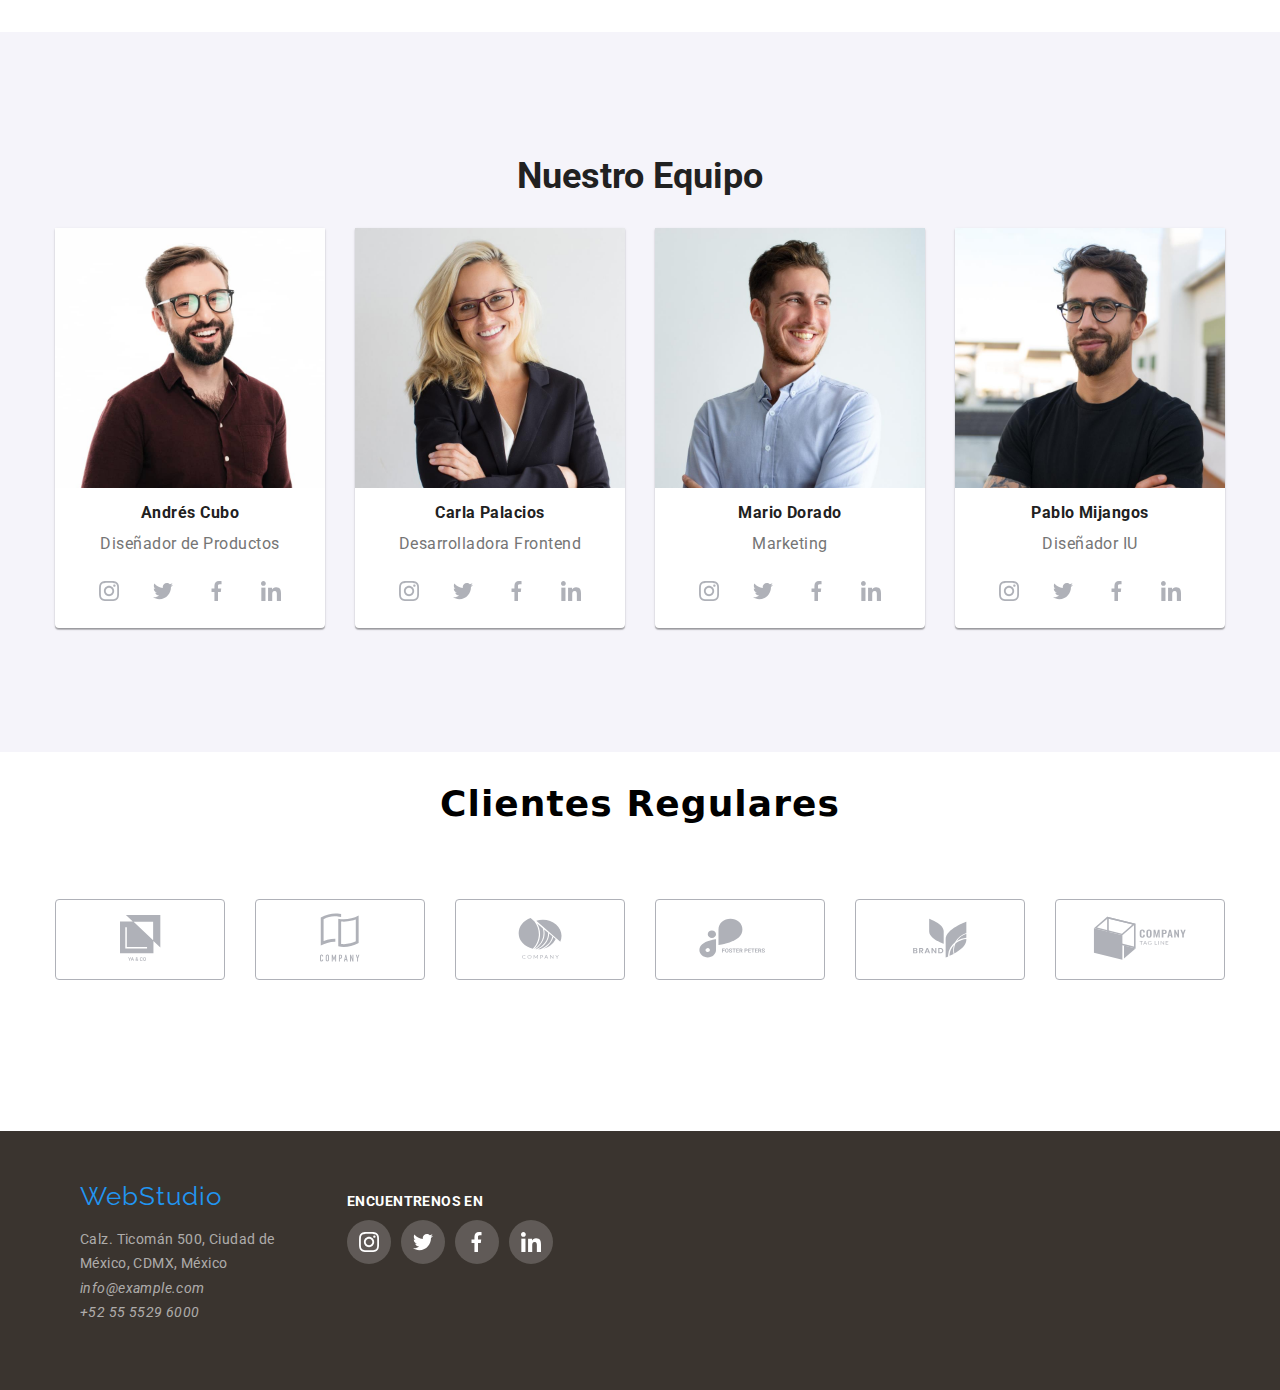
==== commit 5587b1e6: "Commint 3" ====
--- a/index.html
+++ b/index.html
@@ -278,47 +278,48 @@
           </li>
         </ul>
       </section>
-      <section id="clientes" class="container-clientes">
-        <h2 class="p-0 p-1 estilo-clientes-titulo">Clientes Regulares</h2>
-        <ul class="container-icons-clientes p-0">
-          <li class="icons-list-clientes">
-            <a href="" class="recuadro-exterior medidas-recuadro">
-              <svg class="icon-cliente1 icon-hover">
+      <section id="clients" class="container-clients section">
+        <h2 class="clients-title">Clientes Regulares</h2>
+        <ul class="clients-list p-0">
+          <li class="clients-item">
+            <a href="" class="clients-icon-left link">
+              <svg width="41" height="47">
                 <use href="./Images/icons/symbol-defs.svg#icon-clientes-regulares-1"></use>
-              </svg>
-            </a>
-          </li>
-          <li class="icons-list-clientes">
-            <a href="" class="recuadro-exterior medidas-recuadro">
-              <svg class="icon-cliente2 icon-hover">
+                >
+              </svg>
+            </a>
+          </li>
+          <li class="clients-item">
+            <a href="" class="clients-icon-left link">
+              <svg width="40" height="52">
                 <use href="./Images/icons/symbol-defs.svg#icon-clientes-regulares-2"></use>
               </svg>
             </a>
           </li>
-          <li class="icons-list-clientes">
-            <a href="" class="recuadro-exterior medidas-recuadro">
-              <svg class="icon-cliente3 icon-hover">
+          <li class="clients-item">
+            <a href="" class="clients-icon-left link">
+              <svg width="44" height="42">
                 <use href="./Images/icons/symbol-defs.svg#icon-clientes-regulares-3"></use>
               </svg>
             </a>
           </li>
-          <li class="icons-list-clientes">
-            <a href="" class="recuadro-exterior medidas-recuadro">
-              <svg class="icon-cliente4 icon-hover">
+          <li class="clients-item">
+            <a href="" class="clients-icon-left link">
+              <svg width="84" height="40">
                 <use href="./Images/icons/symbol-defs.svg#icon-clientes-regulares-4"></use>
               </svg>
             </a>
           </li>
-          <li class="icons-list-clientes">
-            <a href="" class="recuadro-exterior medidas-recuadro">
-              <svg class="icon-cliente5 icon-hover">
+          <li class="clients-item">
+            <a href="" class="clients-icon-left link">
+              <svg width="84" height="40">
                 <use href="./Images/icons/symbol-defs.svg#icon-clientes-regulares-5"></use>
               </svg>
             </a>
           </li>
-          <li class="icons-list-clientes">
-            <a href="" class="recuadro-exterior medidas-recuadro">
-              <svg class="icon-cliente6 icon-hover">
+          <li class="clients-item">
+            <a href="" class="clients-icon-left link">
+              <svg width="94px" height="44px">
                 <use href="./Images/icons/symbol-defs.svg#icon-clientes-regulares-6"></use>
               </svg>
             </a>
--- a/CSS/styles.css
+++ b/CSS/styles.css
@@ -6,6 +6,15 @@
 :root {
   --blue: #2196f3;
   --black: #212121;
+  --blue-text: rgb(33, 150, 243, 1);
+  --background-card: rgb(33, 150, 243, 0.9);
+  --dominant-color: rgb(33, 33, 33, 1);
+  --white-font: rgb(255, 255, 255, 1);
+  --background-title: rgb(47, 48, 58, 1);
+  --background-sub-title: rgb(47, 48, 58, 0.8);
+  --paragraph-color: rgb(117, 117, 117, 1);
+  --second-background: rgba(245, 244, 250, 1);
+  --border-icon: rgba(175, 177, 184, 1);
 }
 .outline {
   outline: none;
@@ -381,7 +390,7 @@
   align-content: flex-start;
   /* background-color: #00a748; */
 }
-/* fin iconos footer  */
+/* fin iconos footer aqui */
 
 .social-media-icons-cards {
   width: 20px;
@@ -485,12 +494,6 @@
   box-shadow: 0px 2px 1px 0px rgba(0, 0, 0, 0.2), 0px 1px 1px 0px rgba(0, 0, 0, 0.14),
     0px 1px 3px 0px rgba(0, 0, 0, 0.12);
   justify-content: center;
-}
-.container-cards-position {
-  /* width: 1200px;
-  background-color: #af1bff;
-  display: flex;
-  justify-items: center; */
 }
 .crads-order-portfolio {
   display: flex;
@@ -533,89 +536,67 @@
   color: #757575;
   text-align: center;
 }
+
 /* aqui comienza el codigo seccion cliente */
-.container-clientes {
-  width: auto;
-  justify-content: center;
-  background-color: #ffffff;
-  flex-basis: content;
-  padding-top: 59px;
+.section {
+  margin-top: 94px;
+  margin-bottom: 94px;
+}
+.container-clients {
+  width: 1200px;
+  padding-left: 15px;
+  padding-right: 15px;
   padding-bottom: 151px;
-}
-.p-clientes {
-  margin: 0%;
-}
-.container-icons-clientes {
-  display: flex;
-  justify-content: center;
-  align-items: center;
+  margin: auto;
+}
+.clients-title {
+  font-weight: 700;
+  font-size: 36px;
+  line-height: 1.2;
+  letter-spacing: 0.03em;
+  text-align: center;
+}
+.clients-list {
+  display: flex;
+  /* justify-content: space-between; */
   gap: 30px;
-  background-color: #ffffff;
-}
-.estilo-clientes-titulo {
-  font-family: 'Roboto', Arial, Helvetica, sans-serif;
-  font-size: 36px;
-  letter-spacing: 3%;
-  color: #212121;
-  text-align: center;
-  padding-bottom: 44px;
-}
-.icon-cliente1 {
-  fill: #afb1b8;
-  width: 41px;
-  height: 46.7px;
-}
-.icon-cliente2 {
-  fill: #afb1b8;
-  width: 40px;
-  height: 52px;
-}
-.icon-cliente3 {
-  fill: #afb1b8;
-  width: 43px;
-  height: 41px;
-}
-.icon-cliente4 {
-  fill: #afb1b8;
-  width: 84px;
-  height: 41px;
-}
-.icon-cliente5 {
-  fill: #afb1b8;
-  width: 63px;
-  height: 45px;
-}
-.icon-cliente6 {
-  fill: #afb1b8;
-  width: 94px;
-  height: 44px;
-}
-.icon-hover:hover,
-.icon-hover:focus {
-  fill: #2196f3;
-  transition: 0.3s;
-  outline: none;
-}
-.recuadro-exterior {
+  align-items: center;
+  justify-content: center;
+  justify-items: center;
+  align-items: center;
+  align-content: center;
+  padding-top: 44px;
+}
+.clients-item {
   width: 170px;
   height: 81px;
-  justify-items: center;
-  justify-content: center;
-  align-content: center;
-  align-items: center;
-  border: 1px solid #afb1b8;
+  border: 1px solid var(--border-icon);
+  fill: var(--border-icon);
   border-radius: 4px;
   display: flex;
-  background-color: #ffffff;
-}
-.recuadro-exterior:hover,
-.recuadro-exterior:focus {
-  border: 1px solid #2196f3;
-  border-radius: 4px;
-  background-color: #ffffff;
-  transition: 0.3s;
-  outline: none;
-}
+  justify-content: center;
+  align-items: center;
+  transition: border-color 250ms cubic-bezier(0.4, 0, 0.2, 1) 250ms;
+}
+.clients-item:hover {
+  border-color: var(--blue-text);
+  fill: var(--blue-text);
+  cursor: pointer;
+}
+.clients-icon-left {
+  padding: 21px 60px;
+}
+.clients-icon-p {
+  padding: 14px 40px;
+}
+.link {
+  fill: var(--border-icon);
+  transition: color 250ms cubic-bezier(0.4, 0, 0.2, 1) 250ms;
+}
+.link:hover {
+  fill: var(--blue-text);
+}
+
 /* final codigo seccion clientes */
 
 .logo-footer {
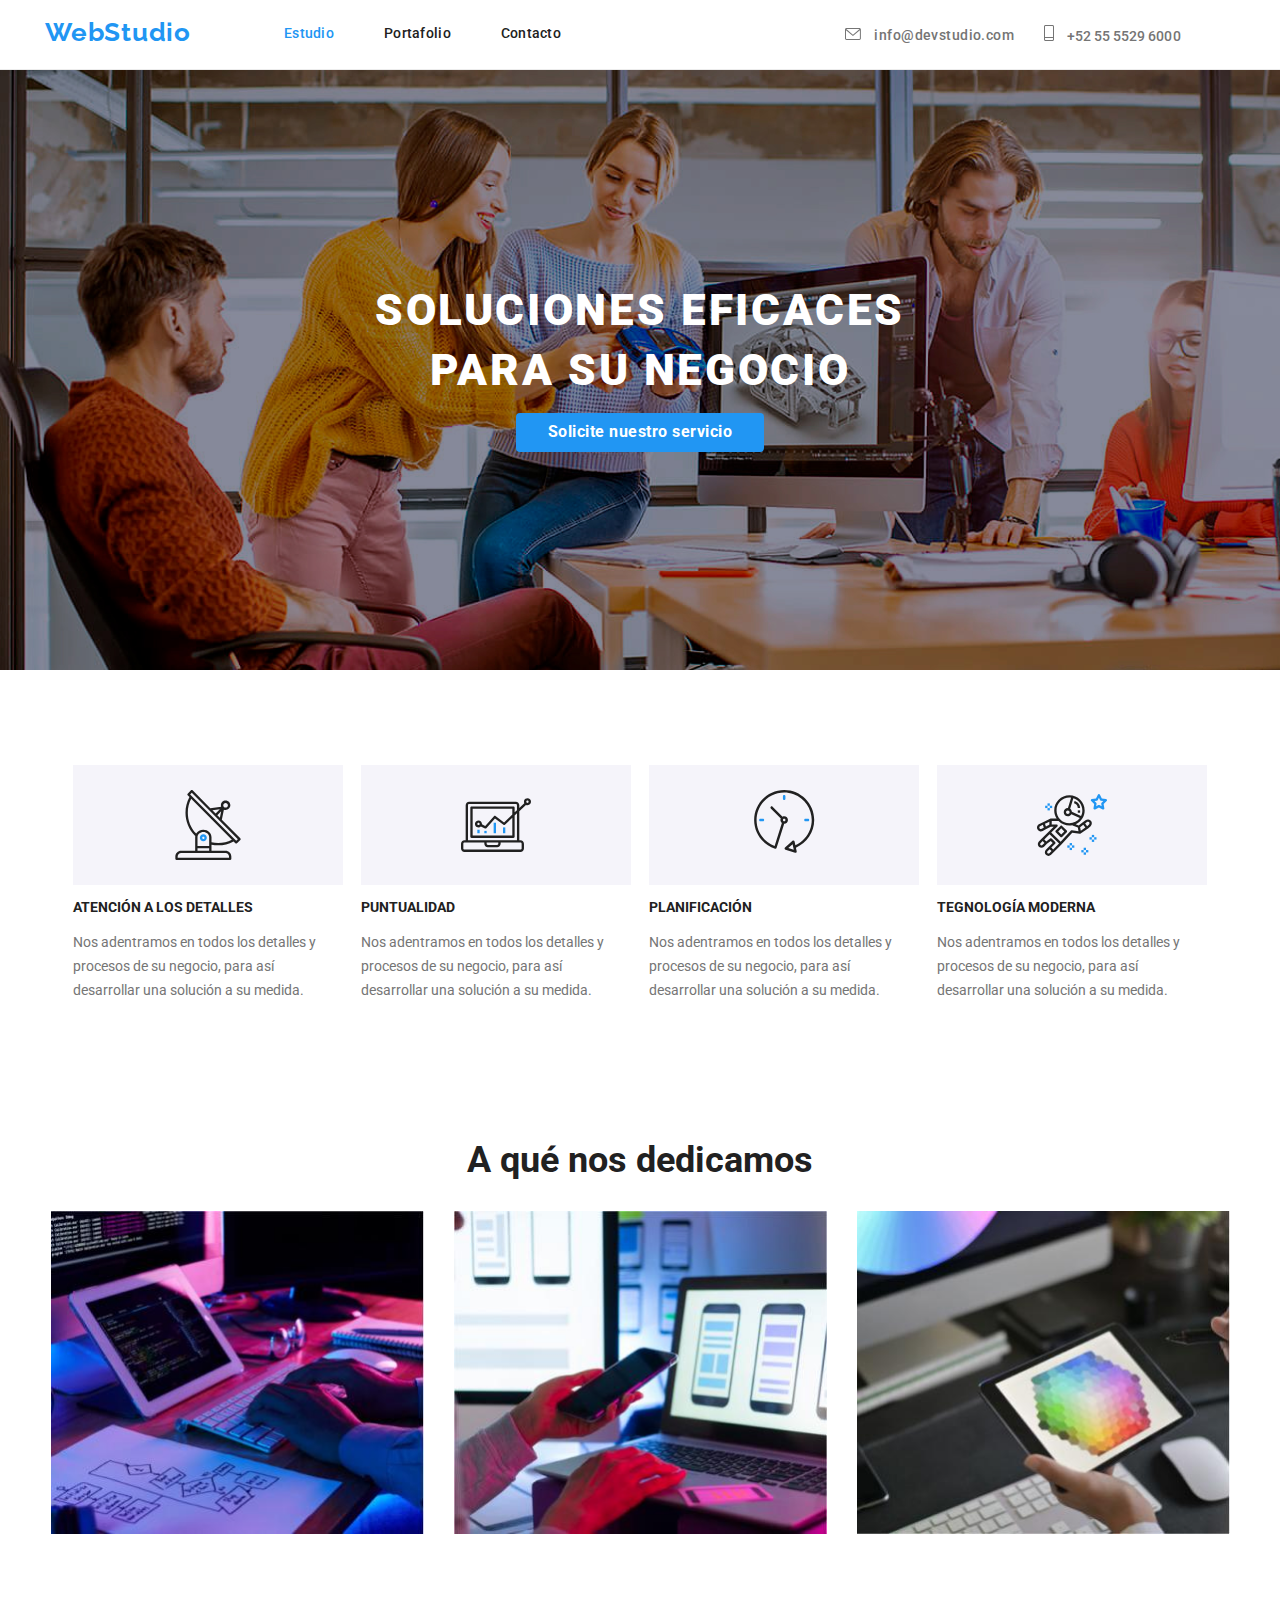
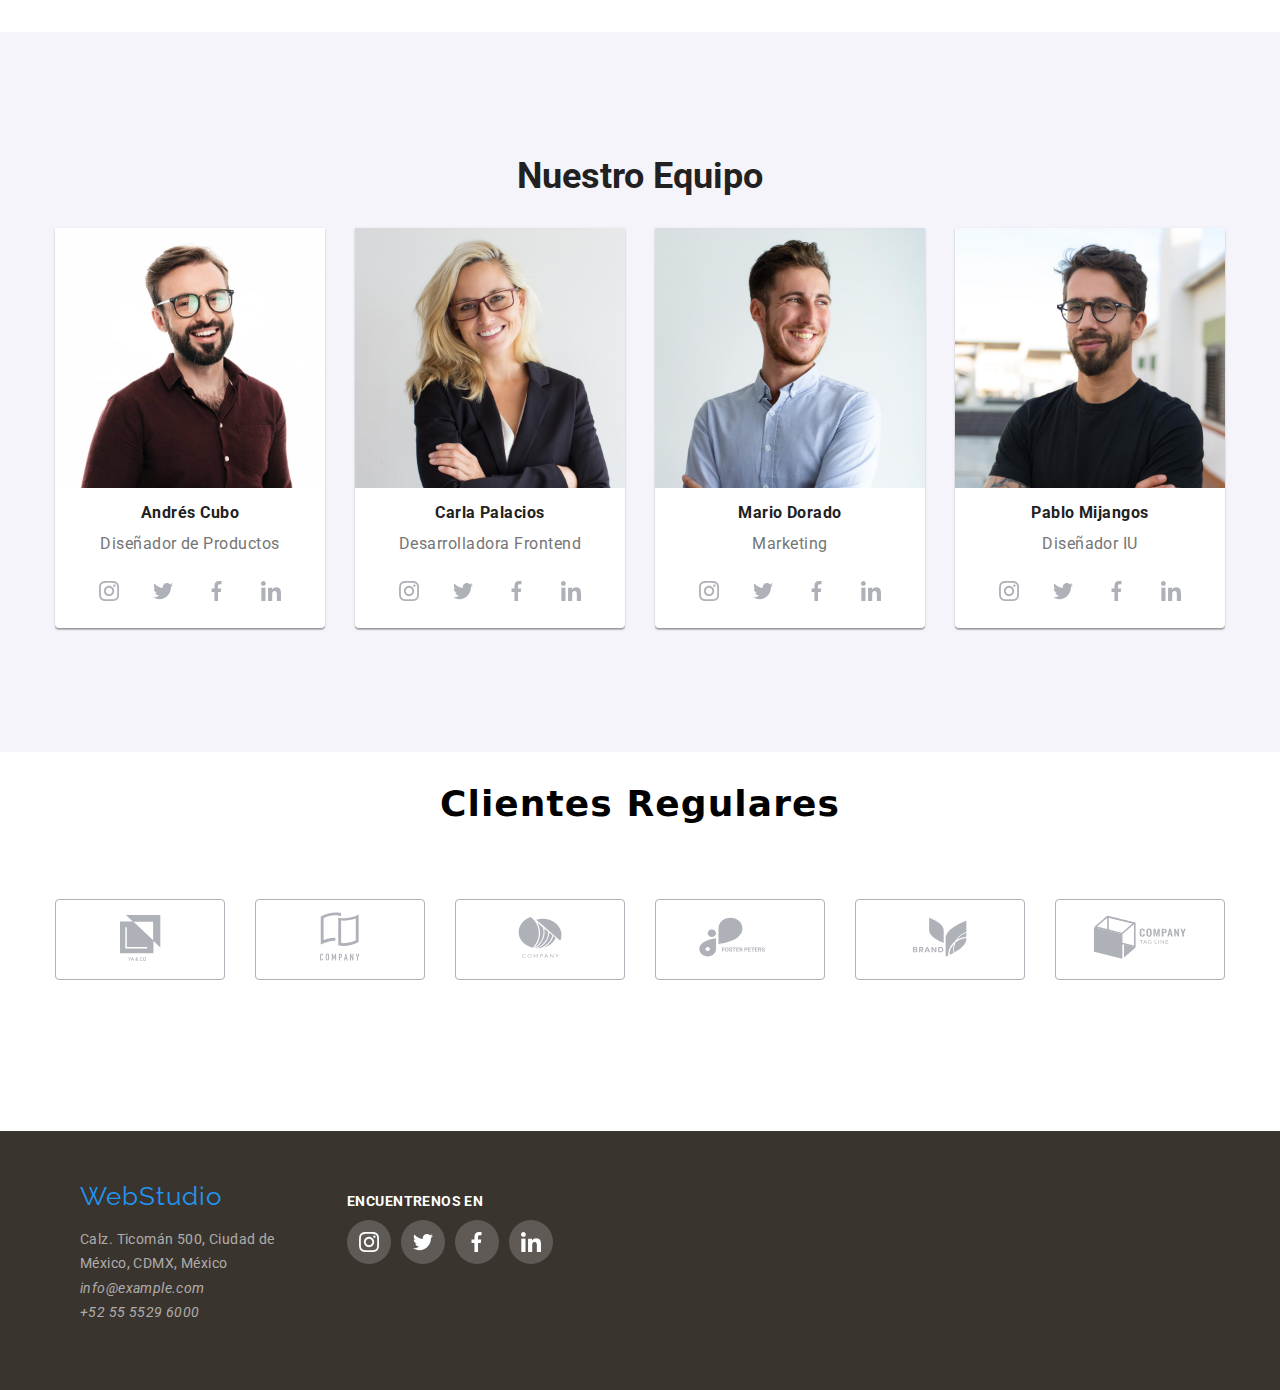
==== commit 7ff47192: "Commint 3" ====
--- a/index.html
+++ b/index.html
@@ -28,13 +28,13 @@
         </ul>
         <ul class="hero__navegation pv-main pv-navigavion m-0">
           <li>
-            <a href="./index.html" class="header-menu current link"> Estudio</a>
-          </li>
-          <li>
-            <a href="./Portafolio.html" class="link">Portafolio</a>
-          </li>
-          <li>
-            <a href="#" class="link">Contacto</a>
+            <a href="./index.html" class="header-menu current link-nav"> Estudio</a>
+          </li>
+          <li>
+            <a href="./Portafolio.html" class="link-nav">Portafolio</a>
+          </li>
+          <li>
+            <a href="#" class="link-nav">Contacto</a>
           </li>
         </ul>
         <ul class="hero__contact list pv-contacts m-0">
@@ -282,7 +282,7 @@
         <h2 class="clients-title">Clientes Regulares</h2>
         <ul class="clients-list p-0">
           <li class="clients-item">
-            <a href="" class="clients-icon-left link">
+            <a href="" class="clients-icon-left link-clientes">
               <svg width="41" height="47">
                 <use href="./Images/icons/symbol-defs.svg#icon-clientes-regulares-1"></use>
                 >
@@ -290,35 +290,35 @@
             </a>
           </li>
           <li class="clients-item">
-            <a href="" class="clients-icon-left link">
+            <a href="" class="clients-icon-left link-clientes">
               <svg width="40" height="52">
                 <use href="./Images/icons/symbol-defs.svg#icon-clientes-regulares-2"></use>
               </svg>
             </a>
           </li>
           <li class="clients-item">
-            <a href="" class="clients-icon-left link">
+            <a href="" class="clients-icon-left link-clientes">
               <svg width="44" height="42">
                 <use href="./Images/icons/symbol-defs.svg#icon-clientes-regulares-3"></use>
               </svg>
             </a>
           </li>
           <li class="clients-item">
-            <a href="" class="clients-icon-left link">
+            <a href="" class="clients-icon-left link-clientes">
               <svg width="84" height="40">
                 <use href="./Images/icons/symbol-defs.svg#icon-clientes-regulares-4"></use>
               </svg>
             </a>
           </li>
           <li class="clients-item">
-            <a href="" class="clients-icon-left link">
+            <a href="" class="clients-icon-left link-clientes">
               <svg width="84" height="40">
                 <use href="./Images/icons/symbol-defs.svg#icon-clientes-regulares-5"></use>
               </svg>
             </a>
           </li>
           <li class="clients-item">
-            <a href="" class="clients-icon-left link">
+            <a href="" class="clients-icon-left link-clientes">
               <svg width="94px" height="44px">
                 <use href="./Images/icons/symbol-defs.svg#icon-clientes-regulares-6"></use>
               </svg>
--- a/CSS/styles.css
+++ b/CSS/styles.css
@@ -84,7 +84,7 @@
   cursor: pointer;
 }
 .link {
-  color: #212121;
+  color: #757575;
   font-family: 'Roboto', sans-serif;
   font-size: 14px;
   font-weight: 500;
@@ -97,6 +97,22 @@
   color: var(--blue);
 }
 .link:focus {
+  color: var(--blue);
+}
+.link-nav {
+  color: #212121;
+  font-family: 'Roboto', sans-serif;
+  font-size: 14px;
+  font-weight: 500;
+  line-height: 1.17em;
+  letter-spacing: 0.02em;
+  text-align: left;
+  cursor: pointer;
+}
+.link-nav:hover {
+  color: var(--blue);
+}
+.link-nav:focus {
   color: var(--blue);
 }
 .header-logo {
@@ -589,11 +605,11 @@
 .clients-icon-p {
   padding: 14px 40px;
 }
-.link {
+.link-clientes {
   fill: var(--border-icon);
   transition: color 250ms cubic-bezier(0.4, 0, 0.2, 1) 250ms;
 }
-.link:hover {
+.link-clientes:hover {
   fill: var(--blue-text);
 }
 
